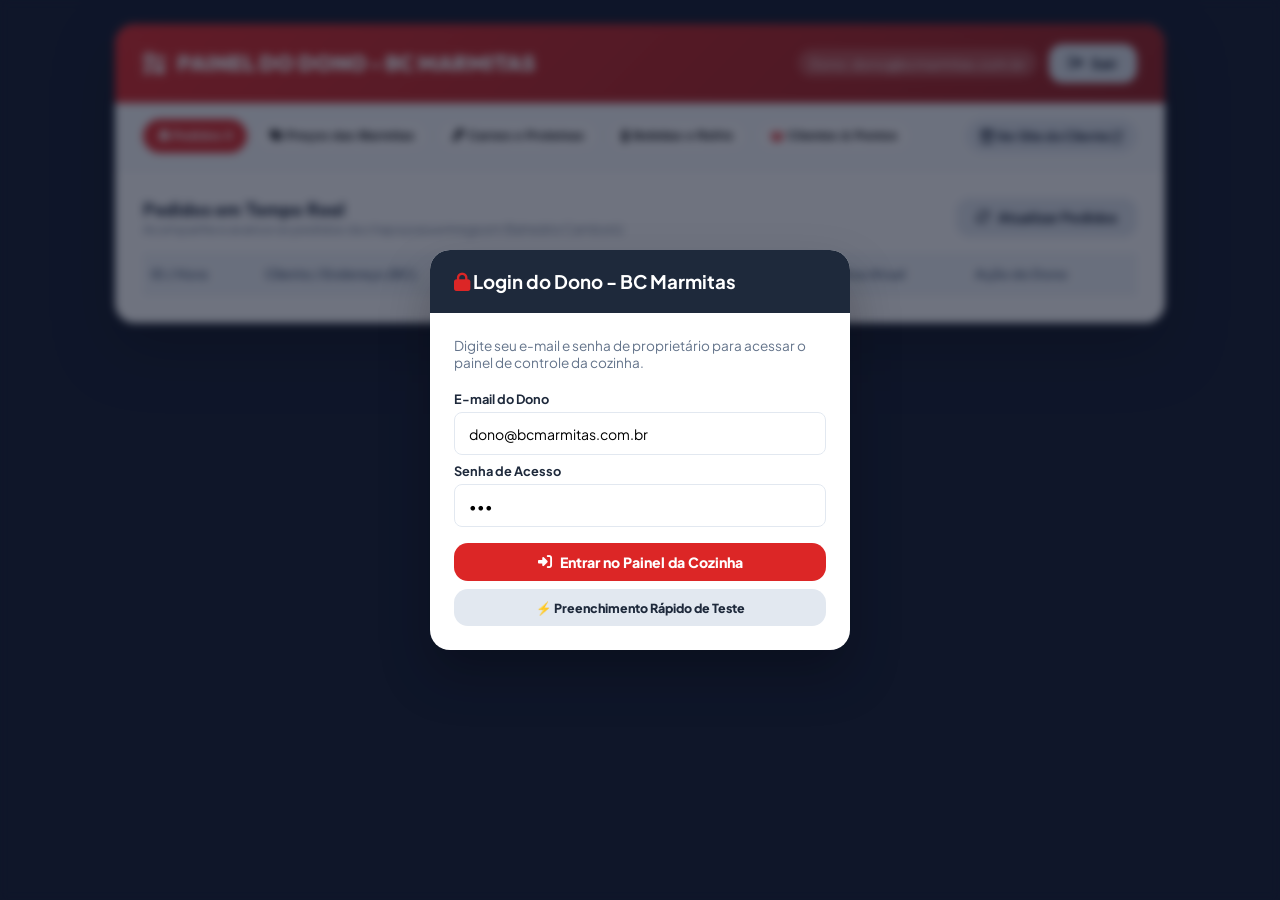
==== admin.html @ f4f3416e "update admin.html 23:15" ====
<!DOCTYPE html>
<html lang="pt-BR">
<head>
  <meta charset="UTF-8" />
  <meta name="viewport" content="width=device-width, initial-scale=1.0, maximum-scale=1.0, user-scalable=no" />
  <title>PAINEL DO DONO - BC Marmitas (Cozinha)</title>
  
  <!-- Google Fonts & Font Awesome -->
  <link rel="preconnect" href="https://fonts.googleapis.com" />
  <link rel="preconnect" href="https://fonts.gstatic.com" crossorigin />
  <link href="https://fonts.googleapis.com/css2?family=Plus+Jakarta+Sans:wght@400;500;600;700;800&family=Outfit:wght@600;700;800;900&display=swap" rel="stylesheet" />
  <link rel="stylesheet" href="https://cdnjs.cloudflare.com/ajax/libs/font-awesome/6.4.0/css/all.min.css" />
  
  <link rel="stylesheet" href="styles.css?v=1.4" />
  <style>
    body {
      background: #0f172a;
      padding: 1.5rem;
      min-height: 100vh;
      display: flex;
      justify-content: center;
      align-items: flex-start;
    }
    .admin-full-container {
      width: 100%;
      max-width: 1050px;
      background: #ffffff;
      border-radius: var(--radius-lg);
      box-shadow: 0 25px 60px rgba(0, 0, 0, 0.4);
      overflow: hidden;
    }
    .admin-top-bar {
      background: linear-gradient(135deg, #dc2626 0%, #991b1b 100%);
      color: #ffffff;
      padding: 1.25rem 1.75rem;
      display: flex;
      justify-content: space-between;
      align-items: center;
    }
    .admin-top-bar h1 {
      font-family: var(--font-heading);
      font-size: 1.35rem;
      font-weight: 900;
      display: flex;
      align-items: center;
      gap: 0.6rem;
    }
    .price-card-grid {
      display: grid;
      grid-template-columns: repeat(auto-fit, minmax(240px, 1fr));
      gap: 1rem;
      margin-bottom: 1.5rem;
    }
    .price-card {
      background: #f8fafc;
      border: 1px solid var(--border-color);
      border-radius: var(--radius-md);
      padding: 1.25rem;
      text-align: center;
    }
    .price-card h4 {
      font-size: 1.1rem;
      color: var(--color-dark);
      margin-bottom: 0.5rem;
    }
    .price-card input {
      font-size: 1.25rem;
      font-weight: 800;
      color: #dc2626;
      text-align: center;
      width: 100%;
      padding: 0.5rem;
      border: 2px solid #cbd5e1;
      border-radius: var(--radius-sm);
      margin-bottom: 0.75rem;
    }
  </style>
</head>
<body>

  <!-- ADMIN / KITCHEN CONTAINER -->
  <div class="admin-full-container" id="admin-main-wrapper">
    
    <!-- HEADER DA COZINHA DO DONO -->
    <header class="admin-top-bar">
      <h1><i class="fa-solid fa-kitchen-set"></i> PAINEL DO DONO - BC MARMITAS</h1>
      <div style="display: flex; align-items: center; gap: 0.75rem;">
        <span style="font-size: 0.82rem; background: rgba(255,255,255,0.2); padding: 0.35rem 0.75rem; border-radius: 20px;" id="owner-logged-text">Dono: dono@bcmarmitas.com.br</span>
        <button class="btn btn-secondary btn-sm" onclick="handleOwnerLogoutPage()"><i class="fa-solid fa-right-from-bracket"></i> Sair</button>
      </div>
    </header>

    <!-- ADMIN TABS NAVIGATION -->
    <div class="partner-tabs" style="padding: 1rem 1.75rem; flex-wrap: wrap; gap: 0.5rem;">
      <button type="button" class="partner-tab-btn active" id="btn-tab-orders" onclick="switchAdminPageTab('orders', this)">
        <i class="fa-solid fa-bell"></i> Pedidos <span class="badge-pending-count" id="admin-orders-badge">0</span>
      </button>
      <button type="button" class="partner-tab-btn" id="btn-tab-prices" onclick="switchAdminPageTab('prices', this)">
        <i class="fa-solid fa-tags"></i> Preços das Marmitas
      </button>
      <button type="button" class="partner-tab-btn" id="btn-tab-menu" onclick="switchAdminPageTab('menu', this)">
        <i class="fa-solid fa-drumstick-bite"></i> Carnes e Proteínas
      </button>
      <button type="button" class="partner-tab-btn" id="btn-tab-drinks" onclick="switchAdminPageTab('drinks', this)">
        <i class="fa-solid fa-bottle-water"></i> Bebidas e Refris
      </button>
      <button type="button" class="partner-tab-btn" id="btn-tab-loyalty" onclick="switchAdminPageTab('loyalty', this)">
        <i class="fa-solid fa-crown text-red"></i> Clientes & Pontos
      </button>
      <a href="index.html" target="_blank" class="partner-tab-btn" style="text-decoration: none; margin-left: auto; background: #e2e8f0; color: #1e293b;">
        <i class="fa-solid fa-store"></i> Ver Site do Cliente <i class="fa-solid fa-arrow-up-right-from-square" style="font-size: 0.7rem;"></i>
      </a>
    </div>

    <!-- ADMIN BODY CONTENT -->
    <div style="padding: 1.75rem;">
      
      <!-- TAB 1: PEDIDOS CHEGANDO NA COZINHA -->
      <div class="partner-tab-pane active" id="pane-admin-orders">
        <div style="display: flex; justify-content: space-between; align-items: center; margin-bottom: 1rem;">
          <div>
            <h3 style="font-family: var(--font-heading); font-size: 1.15rem; color: var(--color-dark);">Pedidos em Tempo Real</h3>
            <p style="font-size: 0.8rem; color: var(--color-muted);">Acompanhe e avance os pedidos da chapa para entrega em Balneário Camboriú</p>
          </div>
          <button class="btn btn-secondary btn-sm" onclick="renderAdminPageOrders()"><i class="fa-solid fa-rotate"></i> Atualizar Pedidos</button>
        </div>

        <div class="orders-table-wrapper">
          <table class="admin-orders-table">
            <thead>
              <tr>
                <th>ID / Hora</th>
                <th>Cliente / Endereço (BC)</th>
                <th>Marmita & Detalhes</th>
                <th>Total</th>
                <th>Status Atual</th>
                <th>Ação do Dono</th>
              </tr>
            </thead>
            <tbody id="admin-orders-table-body">
              <!-- JS Rendered Orders -->
            </tbody>
          </table>
        </div>
      </div>

      <!-- TAB 2: PREÇOS DAS MARMITAS -->
      <div class="partner-tab-pane" id="pane-admin-prices">
        <h3 style="font-family: var(--font-heading); font-size: 1.15rem; color: var(--color-dark); margin-bottom: 0.5rem;">Preços das Marmitas</h3>
        <p style="font-size: 0.8rem; color: var(--color-muted); margin-bottom: 1.25rem;">Altere os valores cobrados aos clientes em cada tamanho de marmita.</p>

        <form onsubmit="handleSavePrices(event)">
          <div class="price-card-grid">
            <div class="price-card">
              <h4>🍱 Marmita Pequena</h4>
              <p style="font-size: 0.8rem; color: var(--color-muted); margin-bottom: 0.75rem;">Individual (400g)</p>
              <label style="font-size: 0.75rem; font-weight: 700;">Preço (R$)</label>
              <input type="number" step="0.01" id="price-pequena" value="11.50" required />
            </div>

            <div class="price-card">
              <h4>🍱 Marmita Média</h4>
              <p style="font-size: 0.8rem; color: var(--color-muted); margin-bottom: 0.75rem;">Mais Vendida (600g)</p>
              <label style="font-size: 0.75rem; font-weight: 700;">Preço (R$)</label>
              <input type="number" step="0.01" id="price-media" value="13.00" required />
            </div>

            <div class="price-card">
              <h4>🍱 Marmita Grande</h4>
              <p style="font-size: 0.8rem; color: var(--color-muted); margin-bottom: 0.75rem;">Reforçada (800g)</p>
              <label style="font-size: 0.75rem; font-weight: 700;">Preço (R$)</label>
              <input type="number" step="0.01" id="price-grande" value="15.00" required />
            </div>
          </div>

          <button type="submit" class="btn btn-primary btn-red">
            <i class="fa-solid fa-floppy-disk"></i> Salvar Novos Preços das Marmitas
          </button>
        </form>
      </div>

      <!-- TAB 3: GERENCIAR CARNES DO DIA -->
      <div class="partner-tab-pane" id="pane-admin-menu">
        <h3 style="font-family: var(--font-heading); font-size: 1.15rem; color: var(--color-dark); margin-bottom: 0.5rem;">Carnes e Proteínas do Cardápio</h3>
        <p style="font-size: 0.8rem; color: var(--color-muted); margin-bottom: 1.25rem;">Cadastre, edite ou remova as opções de carnes oferecidas aos clientes.</p>

        <form onsubmit="handleAdminPageAddProtein(event)" style="background: #f8fafc; padding: 1.25rem; border-radius: var(--radius-md); border: 1px solid var(--border-color); margin-bottom: 1.5rem;">
          <input type="hidden" id="admin-prot-id" value="" />
          <div class="form-row">
            <div class="form-group">
              <label for="admin-prot-name">Nome da Carne / Opção</label>
              <input type="text" id="admin-prot-name" placeholder="Ex: 🥩 Bife de Alcatra Acebolado" required />
            </div>
            <div class="form-group">
              <label for="admin-prot-desc">Descrição / Detalhes</label>
              <input type="text" id="admin-prot-desc" placeholder="Ex: Carne macia acebolada na chapa com tempero especial" required />
            </div>
          </div>
          <div style="display: flex; gap: 0.5rem; margin-top: 0.75rem;">
            <button type="submit" class="btn btn-primary btn-red" id="btn-save-protein">
              <i class="fa-solid fa-plus"></i> Cadastrar Nova Carne
            </button>
            <button type="button" class="btn btn-secondary" id="btn-cancel-protein" onclick="cancelEditProtein()" style="display: none;">
              Cancelar Edição
            </button>
          </div>
        </form>

        <div class="orders-table-wrapper">
          <table class="admin-orders-table">
            <thead>
              <tr>
                <th>Opção de Carne</th>
                <th>Descrição</th>
                <th>Ações</th>
              </tr>
            </thead>
            <tbody id="admin-proteins-table-body">
              <!-- JS Rendered Proteins -->
            </tbody>
          </table>
        </div>
      </div>

      <!-- TAB 4: GERENCIAR BEBIDAS -->
      <div class="partner-tab-pane" id="pane-admin-drinks">
        <h3 style="font-family: var(--font-heading); font-size: 1.15rem; color: var(--color-dark); margin-bottom: 0.5rem;">Bebidas e Refrigerantes</h3>
        <p style="font-size: 0.8rem; color: var(--color-muted); margin-bottom: 1.25rem;">Cadastre, edite preços ou remova bebidas do cardápio.</p>

        <form onsubmit="handleAdminPageAddDrink(event)" style="background: #f8fafc; padding: 1.25rem; border-radius: var(--radius-md); border: 1px solid var(--border-color); margin-bottom: 1.5rem;">
          <input type="hidden" id="admin-drink-id" value="" />
          <div class="form-row">
            <div class="form-group" style="flex: 2;">
              <label for="admin-drink-name">Nome da Bebida / Tamanho</label>
              <input type="text" id="admin-drink-name" placeholder="Ex: 🥤 Coca-Cola 2 Litros" required />
            </div>
            <div class="form-group" style="flex: 1;">
              <label for="admin-drink-price">Preço (R$)</label>
              <input type="number" step="0.01" id="admin-drink-price" placeholder="10.00" required />
            </div>
          </div>
          <div style="display: flex; gap: 0.5rem; margin-top: 0.75rem;">
            <button type="submit" class="btn btn-primary btn-red" id="btn-save-drink">
              <i class="fa-solid fa-plus"></i> Cadastrar Bebida
            </button>
            <button type="button" class="btn btn-secondary" id="btn-cancel-drink" onclick="cancelEditDrink()" style="display: none;">
              Cancelar Edição
            </button>
          </div>
        </form>

        <div class="orders-table-wrapper">
          <table class="admin-orders-table">
            <thead>
              <tr>
                <th>Bebida / Produto</th>
                <th>Preço</th>
                <th>Ações</th>
              </tr>
            </thead>
            <tbody id="admin-drinks-table-body">
              <!-- JS Rendered Drinks -->
            </tbody>
          </table>
        </div>
      </div>

      <!-- TAB 5: GERENCIAR CLIENTES E PONTOS FIDELIDADE -->
      <div class="partner-tab-pane" id="pane-admin-loyalty">
        <h3 style="font-family: var(--font-heading); font-size: 1.15rem; color: var(--color-dark); margin-bottom: 0.5rem;">👑 Clube Fidelidade - Clientes e Prêmios</h3>
        <p style="font-size: 0.8rem; color: var(--color-muted); margin-bottom: 1.25rem;">Acompanhe o saldo dos clientes e configure a quantidade de pontos exigidos em cada prêmio.</p>

        <!-- SUB-SEÇÃO 1: PRÊMIOS E PONTOS DE RESGATE -->
        <div style="background: #f8fafc; padding: 1.25rem; border-radius: var(--radius-md); border: 1px solid var(--border-color); margin-bottom: 2rem;">
          <h4 style="font-size: 1rem; color: var(--color-dark); margin-bottom: 0.75rem;"><i class="fa-solid fa-gift text-red"></i> Configurar Produtos e Pontos de Resgate</h4>
          <p style="font-size: 0.78rem; color: var(--color-muted); margin-bottom: 1rem;">Altere os pontos necessários para o cliente resgatar cada prêmio:</p>

          <form onsubmit="handleAdminAddReward(event)">
            <input type="hidden" id="admin-reward-id" value="" />
            <div class="form-row">
              <div class="form-group" style="flex: 2;">
                <label for="admin-reward-name">Nome do Prêmio / Produto</label>
                <input type="text" id="admin-reward-name" placeholder="Ex: 🥤 Refrigerante Lata Grátis" required />
              </div>
              <div class="form-group" style="flex: 1;">
                <label for="admin-reward-points">Pontos Necessários</label>
                <input type="number" id="admin-reward-points" placeholder="50" min="1" required />
              </div>
              <div class="form-group" style="flex: 1;">
                <label for="admin-reward-value">Valor Equivalente (R$)</label>
                <input type="number" step="0.01" id="admin-reward-value" placeholder="5.00" required />
              </div>
            </div>
            <div style="display: flex; gap: 0.5rem; margin-top: 0.75rem;">
              <button type="submit" class="btn btn-primary btn-red" id="btn-save-reward">
                <i class="fa-solid fa-plus"></i> Salvar Prêmio no Catálogo
              </button>
              <button type="button" class="btn btn-secondary" id="btn-cancel-reward" onclick="cancelEditReward()" style="display: none;">
                Cancelar Edição
              </button>
            </div>
          </form>

          <div class="orders-table-wrapper margin-top-md">
            <table class="admin-orders-table">
              <thead>
                <tr>
                  <th>Prêmio</th>
                  <th>Pontos Necessários</th>
                  <th>Valor R$</th>
                  <th>Ações</th>
                </tr>
              </thead>
              <tbody id="admin-rewards-table-body">
                <!-- JS Rendered Rewards -->
              </tbody>
            </table>
          </div>
        </div>

        <!-- SUB-SEÇÃO 2: CLIENTES CADASTRADOS -->
        <div>
          <h4 style="font-size: 1rem; color: var(--color-dark); margin-bottom: 0.75rem;"><i class="fa-solid fa-users"></i> Clientes Cadastrados e Saldo de Pontos</h4>
          <div class="orders-table-wrapper">
            <table class="admin-orders-table">
              <thead>
                <tr>
                  <th>Nome do Cliente</th>
                  <th>WhatsApp / Telefone</th>
                  <th>E-mail</th>
                  <th>Saldo Atual de Pontos</th>
                  <th>Ação (Alterar Pontos)</th>
                </tr>
              </thead>
              <tbody id="admin-customers-table-body">
                <!-- JS Rendered Customers -->
              </tbody>
            </table>
          </div>
        </div>

      </div>

    </div>
  </div>

  <!-- MODAL: LOGIN DO DONO SEPARADO -->
  <div class="modal-overlay active" id="modal-admin-login" style="display: flex;">
    <div class="modal-content" style="max-width: 420px;">
      <div class="modal-header bg-dark">
        <h3><i class="fa-solid fa-lock text-red"></i> Login do Dono - BC Marmitas</h3>
      </div>

      <div class="modal-body" style="padding: 1.5rem;">
        <p style="font-size: 0.85rem; color: var(--color-muted); margin-bottom: 1.25rem;">
          Digite seu e-mail e senha de proprietário para acessar o painel de controle da cozinha.
        </p>

        <form onsubmit="handleAdminPageLogin(event)">
          <div class="form-group">
            <label for="login-owner-email">E-mail do Dono</label>
            <input type="email" id="login-owner-email" value="dono@bcmarmitas.com.br" placeholder="dono@bcmarmitas.com.br" required />
          </div>

          <div class="form-group margin-top-sm">
            <label for="login-owner-password">Senha de Acesso</label>
            <input type="password" id="login-owner-password" value="123" placeholder="Digite a senha..." required />
          </div>

          <button type="submit" class="btn btn-primary btn-red btn-full margin-top-md">
            <i class="fa-solid fa-right-to-bracket"></i> Entrar no Painel da Cozinha
          </button>

          <button type="button" class="btn btn-secondary btn-full margin-top-sm" style="font-size: 0.78rem;" onclick="fillAdminCredentialsFast()">
            ⚡ Preenchimento Rápido de Teste
          </button>
        </form>
      </div>
    </div>
  </div>

  <!-- Toast Notification Container -->
  <div class="toast-container" id="toast-container"></div>

  <!-- JS DO PAINEL DO DONO -->
  <script>
    const OWNER_CREDENTIALS = {
      email: 'dono@bcmarmitas.com.br',
      password: '123'
    };

    let adminState = {
      orders: [],
      proteins: [],
      drinks: [],
      prices: { pequena: 11.50, media: 13.00, grande: 15.00 },
      customers: [],
      rewards: []
    };

    let lastOrdersCount = 0;

    document.addEventListener('DOMContentLoaded', () => {
      checkAdminAuth();
      setInterval(loadAdminData, 20000);
      window.addEventListener('storage', loadAdminData);
    });

    function checkAdminAuth() {
      const isAuth = sessionStorage.getItem('bc_owner_auth') === 'true';
      const loginModal = document.getElementById('modal-admin-login');
      if (isAuth) {
        if (loginModal) loginModal.style.display = 'none';
        loadAdminData();
      } else {
        if (loginModal) loginModal.style.display = 'flex';
      }
    }

    function handleAdminPageLogin(e) {
      e.preventDefault();
      const email = document.getElementById('login-owner-email').value.trim().toLowerCase();
      const pass = document.getElementById('login-owner-password').value.trim();

      if (email === OWNER_CREDENTIALS.email && pass === OWNER_CREDENTIALS.password) {
        sessionStorage.setItem('bc_owner_auth', 'true');
        showToast('Login realizado com sucesso! Bem-vindo.', 'success');
        checkAdminAuth();
      } else {
        showToast('E-mail ou senha incorretos!', 'warning');
      }
    }

    function fillAdminCredentialsFast() {
      document.getElementById('login-owner-email').value = OWNER_CREDENTIALS.email;
      document.getElementById('login-owner-password').value = OWNER_CREDENTIALS.password;
    }

    function handleOwnerLogoutPage() {
      sessionStorage.removeItem('bc_owner_auth');
      location.reload();
    }

    async function loadAdminData() {
      // Orders
      try {
        const res = await fetch('/api/orders');
        if (res.ok) {
          const parsed = await res.json();
          if (parsed.length > lastOrdersCount && lastOrdersCount !== 0) {
            showToast(`🔔 NOVO PEDIDO CHEGOU NA COZINHA! (${parsed[0].id})`, 'success');
          }
          lastOrdersCount = parsed.length;
          adminState.orders = parsed;
        }
      } catch(e) {}

      // Proteins
      try {
        const resP = await fetch('/api/proteins');
        if (resP.ok) adminState.proteins = await resP.json();
      } catch(e) {}

      // Drinks
      try {
        const resD = await fetch('/api/drinks');
        if (resD.ok) adminState.drinks = await resD.json();
      } catch(e) {}

      // Prices
      try {
        const resPr = await fetch('/api/menu-prices');
        if (resPr.ok) {
          adminState.prices = await resPr.json();
          const pEl = document.getElementById('price-pequena');
          const mEl = document.getElementById('price-media');
          const gEl = document.getElementById('price-grande');
          if (pEl && document.activeElement !== pEl) pEl.value = adminState.prices.pequena || 11.50;
          if (mEl && document.activeElement !== mEl) mEl.value = adminState.prices.media || 13.00;
          if (gEl && document.activeElement !== gEl) gEl.value = adminState.prices.grande || 15.00;
        }
      } catch(e) {}

      // Customers
      try {
        const resC = await fetch('/api/customers/list');
        if (resC.ok) adminState.customers = await resC.json();
      } catch(e) {}

      // Rewards
      try {
        const resR = await fetch('/api/rewards');
        if (resR.ok) adminState.rewards = await resR.json();
      } catch(e) {}

      renderAdminPageOrdersUI();
      renderAdminPageProteins();
      renderAdminPageDrinks();
      renderAdminPageCustomers();
      renderAdminPageRewards();
    }

    function renderAdminPageOrdersUI() {
      const body = document.getElementById('admin-orders-table-body');
      const badge = document.getElementById('admin-orders-badge');
      if (!body) return;

      if (badge) badge.innerText = adminState.orders.length;

      if (adminState.orders.length === 0) {
        body.innerHTML = `<tr><td colspan="6" style="text-align: center; color: var(--color-muted); padding: 2rem;">Nenhum pedido recebido na cozinha ainda.</td></tr>`;
        return;
      }

      body.innerHTML = adminState.orders.map(o => `
        <tr>
          <td><strong>${o.id}</strong><br/><small style="color: var(--color-muted);">${o.date}</small></td>
          <td><strong>${o.clientName}</strong><br/><small>${o.address}</small></td>
          <td>${o.items}</td>
          <td><strong class="text-red">R$ ${o.total.toFixed(2).replace('.', ',')}</strong></td>
          <td>
            <span class="status-pill ${o.status === 'ENTREGUE' ? 'status-delivered' : 'status-pending'}">
              ${o.status === 'EM_PREPARO' ? '🍳 No Fogão' : (o.status === 'SAIU_ENTREGA' ? '🛵 Saiu p/ Entrega' : '✅ Entregue')}
            </span>
          </td>
          <td>
            <button class="btn btn-secondary btn-sm" onclick="advanceAdminOrder('${o.id}')">
              <i class="fa-solid fa-angles-right"></i> Avançar Status
            </button>
          </td>
        </tr>
      `).join('');
    }

    function renderAdminPageOrders() {
      loadAdminData();
    }

    async function advanceAdminOrder(orderId) {
      const order = adminState.orders.find(o => o.id === orderId);
      if (!order) return;

      let newStatus = order.status;
      if (order.status === 'EM_PREPARO') {
        newStatus = 'SAIU_ENTREGA';
        showToast(`Pedido ${order.id} saiu para entrega! 🛵`, 'info');
      } else if (order.status === 'SAIU_ENTREGA') {
        newStatus = 'ENTREGUE';
        showToast(`Pedido ${order.id} foi entregue com sucesso! 🎉`, 'success');
      } else {
        showToast(`Pedido ${order.id} já foi finalizado.`, 'info');
        return;
      }

      order.status = newStatus;

      try {
        await fetch('/api/orders/update-status', {
          method: 'POST',
          headers: { 'Content-Type': 'application/json' },
          body: JSON.stringify({ id: orderId, status: newStatus })
        });
      } catch(e) {}

      renderAdminPageOrdersUI();
    }

    // --- MARMITA PRICES ---
    async function handleSavePrices(e) {
      e.preventDefault();
      const pReq = {
        pequena: parseFloat(document.getElementById('price-pequena').value),
        media: parseFloat(document.getElementById('price-media').value),
        grande: parseFloat(document.getElementById('price-grande').value)
      };

      try {
        const res = await fetch('/api/menu-prices', {
          method: 'POST',
          headers: { 'Content-Type': 'application/json' },
          body: JSON.stringify(pReq)
        });
        if (res.ok) {
          showToast('Preços das marmitas atualizados com sucesso!', 'success');
        }
      } catch(e) {
        showToast('Erro ao salvar preços.', 'warning');
      }
    }

    // --- PROTEINS / CARNES ---
    function renderAdminPageProteins() {
      const body = document.getElementById('admin-proteins-table-body');
      if (!body) return;

      body.innerHTML = adminState.proteins.map(p => `
        <tr>
          <td><strong>${p.name}</strong></td>
          <td>${p.desc}</td>
          <td>
            <div style="display: flex; gap: 0.4rem;">
              <button class="btn btn-secondary btn-sm" onclick="editAdminProtein('${p.id}')">
                <i class="fa-solid fa-pen"></i> Editar
              </button>
              <button class="btn btn-secondary btn-sm" onclick="deleteAdminProtein('${p.id}')">
                <i class="fa-solid fa-trash text-red"></i> Excluir
              </button>
            </div>
          </td>
        </tr>
      `).join('');
    }

    async function handleAdminPageAddProtein(e) {
      e.preventDefault();
      const id = document.getElementById('admin-prot-id').value;
      const name = document.getElementById('admin-prot-name').value.trim();
      const desc = document.getElementById('admin-prot-desc').value.trim();

      const payload = { id: id || undefined, name, desc };

      try {
        const res = await fetch('/api/proteins', {
          method: 'POST',
          headers: { 'Content-Type': 'application/json' },
          body: JSON.stringify(payload)
        });
        if (res.ok) {
          const data = await res.json();
          adminState.proteins = data.proteins;
          cancelEditProtein();
          renderAdminPageProteins();
          showToast(id ? 'Carne atualizada!' : `Nova carne "${name}" cadastrada!`, 'success');
        }
      } catch(e) {
        showToast('Erro ao salvar carne.', 'warning');
      }
    }

    function editAdminProtein(id) {
      const p = adminState.proteins.find(x => x.id === id);
      if (!p) return;
      document.getElementById('admin-prot-id').value = p.id;
      document.getElementById('admin-prot-name').value = p.name;
      document.getElementById('admin-prot-desc').value = p.desc;
      document.getElementById('btn-save-protein').innerHTML = '<i class="fa-solid fa-floppy-disk"></i> Salvar Alterações';
      document.getElementById('btn-cancel-protein').style.display = 'inline-block';
    }

    function cancelEditProtein() {
      document.getElementById('admin-prot-id').value = '';
      document.getElementById('admin-prot-name').value = '';
      document.getElementById('admin-prot-desc').value = '';
      document.getElementById('btn-save-protein').innerHTML = '<i class="fa-solid fa-plus"></i> Cadastrar Nova Carne';
      document.getElementById('btn-cancel-protein').style.display = 'none';
    }

    async function deleteAdminProtein(id) {
      if (!confirm('Deseja excluir esta opção de carne?')) return;
      try {
        const res = await fetch('/api/proteins/delete', {
          method: 'POST',
          headers: { 'Content-Type': 'application/json' },
          body: JSON.stringify({ id })
        });
        if (res.ok) {
          const data = await res.json();
          adminState.proteins = data.proteins;
          renderAdminPageProteins();
          showToast('Opção de carne removida.', 'info');
        }
      } catch(e) {}
    }

    // --- DRINKS / BEBIDAS ---
    function renderAdminPageDrinks() {
      const body = document.getElementById('admin-drinks-table-body');
      if (!body) return;

      body.innerHTML = adminState.drinks.map(d => `
        <tr>
          <td><strong>${d.name}</strong></td>
          <td><strong class="text-red">R$ ${(d.price || 0).toFixed(2).replace('.', ',')}</strong></td>
          <td>
            <div style="display: flex; gap: 0.4rem;">
              <button class="btn btn-secondary btn-sm" onclick="editAdminDrink('${d.id}')">
                <i class="fa-solid fa-pen"></i> Editar
              </button>
              <button class="btn btn-secondary btn-sm" onclick="deleteAdminDrink('${d.id}')">
                <i class="fa-solid fa-trash text-red"></i> Excluir
              </button>
            </div>
          </td>
        </tr>
      `).join('');
    }

    async function handleAdminPageAddDrink(e) {
      e.preventDefault();
      const id = document.getElementById('admin-drink-id').value;
      const name = document.getElementById('admin-drink-name').value.trim();
      const price = parseFloat(document.getElementById('admin-drink-price').value);

      const payload = { id: id || undefined, name, price };

      try {
        const res = await fetch('/api/drinks', {
          method: 'POST',
          headers: { 'Content-Type': 'application/json' },
          body: JSON.stringify(payload)
        });
        if (res.ok) {
          const data = await res.json();
          adminState.drinks = data.drinks;
          cancelEditDrink();
          renderAdminPageDrinks();
          showToast(id ? 'Bebida atualizada!' : `Bebida "${name}" cadastrada!`, 'success');
        }
      } catch(e) {
        showToast('Erro ao salvar bebida.', 'warning');
      }
    }

    function editAdminDrink(id) {
      const d = adminState.drinks.find(x => x.id === id);
      if (!d) return;
      document.getElementById('admin-drink-id').value = d.id;
      document.getElementById('admin-drink-name').value = d.name;
      document.getElementById('admin-drink-price').value = d.price;
      document.getElementById('btn-save-drink').innerHTML = '<i class="fa-solid fa-floppy-disk"></i> Salvar Alterações';
      document.getElementById('btn-cancel-drink').style.display = 'inline-block';
    }

    function cancelEditDrink() {
      document.getElementById('admin-drink-id').value = '';
      document.getElementById('admin-drink-name').value = '';
      document.getElementById('admin-drink-price').value = '';
      document.getElementById('btn-save-drink').innerHTML = '<i class="fa-solid fa-plus"></i> Cadastrar Bebida';
      document.getElementById('btn-cancel-drink').style.display = 'none';
    }

    async function deleteAdminDrink(id) {
      if (!confirm('Deseja excluir esta bebida?')) return;
      try {
        const res = await fetch('/api/drinks/delete', {
          method: 'POST',
          headers: { 'Content-Type': 'application/json' },
          body: JSON.stringify({ id })
        });
        if (res.ok) {
          const data = await res.json();
          adminState.drinks = data.drinks;
          renderAdminPageDrinks();
          showToast('Bebida removida.', 'info');
        }
      } catch(e) {}
    }

    // --- CLUBE FIDELIDADE (CLIENTES E RECOMPENSAS) ---
    function renderAdminPageCustomers() {
      const body = document.getElementById('admin-customers-table-body');
      if (!body) return;

      if (adminState.customers.length === 0) {
        body.innerHTML = `<tr><td colspan="5" style="text-align: center; color: var(--color-muted); padding: 1.5rem;">Nenhum cliente cadastrado no Clube Fidelidade ainda.</td></tr>`;
        return;
      }

      body.innerHTML = adminState.customers.map(c => `
        <tr>
          <td><strong>${c.name}</strong></td>
          <td><i class="fa-brands fa-whatsapp text-emerald"></i> ${c.phone}</td>
          <td><small style="color: var(--color-muted);">${c.email || 'Não informado'}</small></td>
          <td><strong style="color: #dc2626; font-size: 1.1rem;">⭐ ${c.points || 0} Pontos</strong></td>
          <td>
            <div style="display: flex; gap: 0.4rem; align-items: center;">
              <input type="number" id="cust-pts-${c.phone}" value="${c.points || 0}" style="width: 80px; padding: 0.35rem; font-weight: 700; border: 1px solid #cbd5e1; border-radius: 4px;" />
              <button class="btn btn-secondary btn-sm" onclick="saveAdminCustomerPoints('${c.phone}')">
                <i class="fa-solid fa-floppy-disk"></i> Salvar Pontos
              </button>
            </div>
          </td>
        </tr>
      `).join('');
    }

    async function saveAdminCustomerPoints(phone) {
      const inputEl = document.getElementById(`cust-pts-${phone}`);
      if (!inputEl) return;
      const newPts = parseInt(inputEl.value) || 0;

      try {
        const res = await fetch('/api/customers/update-points', {
          method: 'POST',
          headers: { 'Content-Type': 'application/json' },
          body: JSON.stringify({ phone, points: newPts })
        });
        if (res.ok) {
          const cust = adminState.customers.find(c => c.phone === phone);
          if (cust) cust.points = newPts;
          showToast('Saldo de pontos atualizado!', 'success');
        }
      } catch(e) {
        showToast('Erro ao atualizar pontos.', 'warning');
      }
    }

    function renderAdminPageRewards() {
      const body = document.getElementById('admin-rewards-table-body');
      if (!body) return;

      if (adminState.rewards.length === 0) {
        body.innerHTML = `<tr><td colspan="4" style="text-align: center; color: var(--color-muted); padding: 1.5rem;">Nenhum prêmio cadastrado.</td></tr>`;
        return;
      }

      body.innerHTML = adminState.rewards.map(r => `
        <tr>
          <td><strong>${r.name}</strong></td>
          <td><strong style="color: #dc2626;">⭐ ${r.points} Pontos</strong></td>
          <td>R$ ${(r.value || 0).toFixed(2).replace('.', ',')}</td>
          <td>
            <div style="display: flex; gap: 0.4rem;">
              <button class="btn btn-secondary btn-sm" onclick="editAdminReward('${r.id}')">
                <i class="fa-solid fa-pen"></i> Editar
              </button>
              <button class="btn btn-secondary btn-sm" onclick="deleteAdminReward('${r.id}')">
                <i class="fa-solid fa-trash text-red"></i> Excluir
              </button>
            </div>
          </td>
        </tr>
      `).join('');
    }

    async function handleAdminAddReward(e) {
      e.preventDefault();
      const id = document.getElementById('admin-reward-id').value;
      const name = document.getElementById('admin-reward-name').value.trim();
      const points = parseInt(document.getElementById('admin-reward-points').value);
      const value = parseFloat(document.getElementById('admin-reward-value').value);

      const payload = { id: id || undefined, name, points, value };

      try {
        const res = await fetch('/api/rewards', {
          method: 'POST',
          headers: { 'Content-Type': 'application/json' },
          body: JSON.stringify(payload)
        });
        if (res.ok) {
          const data = await res.json();
          adminState.rewards = data.rewards;
          cancelEditReward();
          renderAdminPageRewards();
          showToast(id ? 'Pontos do prêmio atualizados!' : `Novo prêmio "${name}" cadastrado!`, 'success');
        }
      } catch(e) {
        showToast('Erro ao salvar prêmio.', 'warning');
      }
    }

    function editAdminReward(id) {
      const r = adminState.rewards.find(x => x.id === id);
      if (!r) return;
      document.getElementById('admin-reward-id').value = r.id;
      document.getElementById('admin-reward-name').value = r.name;
      document.getElementById('admin-reward-points').value = r.points;
      document.getElementById('admin-reward-value').value = r.value || 0;
      document.getElementById('btn-save-reward').innerHTML = '<i class="fa-solid fa-floppy-disk"></i> Salvar Alterações';
      document.getElementById('btn-cancel-reward').style.display = 'inline-block';
    }

    function cancelEditReward() {
      document.getElementById('admin-reward-id').value = '';
      document.getElementById('admin-reward-name').value = '';
      document.getElementById('admin-reward-points').value = '';
      document.getElementById('admin-reward-value').value = '';
      document.getElementById('btn-save-reward').innerHTML = '<i class="fa-solid fa-plus"></i> Salvar Prêmio no Catálogo';
      document.getElementById('btn-cancel-reward').style.display = 'none';
    }

    async function deleteAdminReward(id) {
      if (!confirm('Deseja excluir este prêmio do catálogo?')) return;
      try {
        const res = await fetch('/api/rewards/delete', {
          method: 'POST',
          headers: { 'Content-Type': 'application/json' },
          body: JSON.stringify({ id })
        });
        if (res.ok) {
          const data = await res.json();
          adminState.rewards = data.rewards;
          renderAdminPageRewards();
          showToast('Prêmio removido.', 'info');
        }
      } catch(e) {}
    }

    // --- TAB SWITCHING ---
    function switchAdminPageTab(tabName, btn) {
      document.querySelectorAll('.partner-tab-btn').forEach(b => b.classList.remove('active'));
      document.querySelectorAll('.partner-tab-pane').forEach(p => p.classList.remove('active'));

      if (btn) btn.classList.add('active');

      if (tabName === 'orders') {
        document.getElementById('pane-admin-orders').classList.add('active');
      } else if (tabName === 'prices') {
        document.getElementById('pane-admin-prices').classList.add('active');
      } else if (tabName === 'menu') {
        document.getElementById('pane-admin-menu').classList.add('active');
      } else if (tabName === 'drinks') {
        document.getElementById('pane-admin-drinks').classList.add('active');
      } else if (tabName === 'loyalty') {
        document.getElementById('pane-admin-loyalty').classList.add('active');
      }
    }

    function showToast(msg, type = 'info') {
      const container = document.getElementById('toast-container');
      if (!container) return;
      const toast = document.createElement('div');
      toast.className = `toast toast-${type}`;
      toast.innerHTML = `<i class="fa-solid fa-circle-info"></i> ${msg}`;
      container.appendChild(toast);
      setTimeout(() => { toast.remove(); }, 3500);
    }
  </script>
</body>
</html>
---- styles.css ----
/* ==========================================
   BC MARMITAS - MOBILE APP CSS DESIGN SYSTEM
   Balneário Camboriú - Santa Catarina
   ========================================== */

:root {
  /* Color Tokens */
  --color-red: #dc2626;
  --color-red-dark: #991b1b;
  --color-red-light: #fef2f2;
  --color-yellow: #f59e0b;
  --color-amber: #d97706;
  --color-emerald: #10b981;
  --color-dark: #1e293b;
  --color-muted: #64748b;
  --bg-app: #f8fafc;
  --bg-surface: #ffffff;
  --border-color: #e2e8f0;
  
  /* Layout & Fonts */
  --font-main: 'Plus Jakarta Sans', sans-serif;
  --font-heading: 'Outfit', sans-serif;
  --radius-sm: 8px;
  --radius-md: 14px;
  --radius-lg: 20px;
  --radius-full: 999px;
  --shadow-sm: 0 4px 12px rgba(0, 0, 0, 0.05);
  --shadow-md: 0 10px 25px rgba(0, 0, 0, 0.08);
  --shadow-lg: 0 20px 40px rgba(220, 38, 38, 0.15);
}

* {
  box-sizing: border-box;
  margin: 0;
  padding: 0;
  -webkit-tap-highlight-color: transparent;
}

body {
  font-family: var(--font-main);
  background: #0f172a;
  color: var(--color-dark);
  display: flex;
  justify-content: center;
  align-items: center;
  min-height: 100vh;
  padding: 0;
}

/* App Shell (Mobile Frame Simulation on Desktop) */
.mobile-app-shell {
  width: 100%;
  max-width: 480px;
  height: 100vh;
  max-height: 920px;
  background: var(--bg-app);
  box-shadow: 0 25px 60px rgba(0, 0, 0, 0.5);
  display: flex;
  flex-direction: column;
  position: relative;
  overflow-y: auto;
  overflow-x: hidden;
  border-radius: 0;
}

@media (min-width: 520px) {
  .mobile-app-shell {
    border-radius: 36px;
    height: 92vh;
    border: 8px solid #334155;
  }
}

/* Telas Reais de Celular (Mobile Native Sticky/Fixed Navigation) */
@media (max-width: 519px) {
  .bottom-nav {
    position: fixed !important;
    bottom: 0 !important;
    left: 0 !important;
    right: 0 !important;
    width: 100% !important;
    z-index: 99 !important;
  }

  .sticky-cart-bar {
    position: fixed !important;
    bottom: 64px !important;
    left: 1rem !important;
    right: 1rem !important;
    z-index: 98 !important;
  }
}

/* App Branded Header */
.app-header.brand-header {
  background: linear-gradient(135deg, #1e293b 0%, #0f172a 100%);
  color: #ffffff;
  padding: 1rem 1.25rem;
  display: flex;
  justify-content: space-between;
  align-items: center;
  position: sticky;
  top: 0;
  z-index: 50;
  border-bottom: 2px solid var(--color-red);
}

.brand-title-group {
  display: flex;
  align-items: center;
  gap: 0.75rem;
}

.brand-logo-circle {
  width: 44px;
  height: 44px;
  background: var(--color-red);
  color: #ffffff;
  border-radius: 50%;
  display: flex;
  justify-content: center;
  align-items: center;
  font-size: 1.25rem;
  box-shadow: 0 0 15px rgba(220, 38, 38, 0.5);
}

.brand-name-box h1 {
  font-family: var(--font-heading);
  font-size: 1.15rem;
  font-weight: 900;
  letter-spacing: 0.5px;
}

.brand-name-box p {
  font-size: 0.72rem;
  color: #94a3b8;
}

.btn-partner-toggle {
  background: rgba(220, 38, 38, 0.2);
  color: #ffffff;
  border: 1px solid var(--color-red);
  padding: 0.4rem 0.75rem;
  border-radius: var(--radius-full);
  font-size: 0.75rem;
  font-weight: 800;
  cursor: pointer;
  display: flex;
  align-items: center;
  gap: 0.35rem;
}

/* Fulfillment Mode Bar (Delivery vs Pickup) */
.fulfillment-bar {
  background: var(--bg-surface);
  padding: 0.75rem 1.25rem;
  border-bottom: 1px solid var(--border-color);
}

.fulfillment-toggle {
  display: flex;
  background: #f1f5f9;
  border-radius: var(--radius-full);
  padding: 3px;
}

.f-btn {
  flex: 1;
  background: transparent;
  border: none;
  padding: 0.5rem;
  border-radius: var(--radius-full);
  font-size: 0.78rem;
  font-weight: 800;
  color: var(--color-muted);
  cursor: pointer;
  transition: all 0.2s ease;
}

.f-btn.active {
  background: var(--color-red);
  color: #ffffff;
  box-shadow: 0 4px 10px rgba(220, 38, 38, 0.3);
}

.address-subbar {
  display: flex;
  align-items: center;
  gap: 0.4rem;
  font-size: 0.75rem;
  color: var(--color-muted);
  margin-top: 0.5rem;
}

/* Banner Cardápio do Dia */
.today-menu-banner {
  padding: 1rem 1.25rem 0.5rem;
}

.banner-card {
  background: linear-gradient(135deg, #dc2626 0%, #991b1b 100%);
  color: #ffffff;
  border-radius: var(--radius-lg);
  padding: 1.25rem;
  box-shadow: var(--shadow-lg);
}

.banner-badge {
  background: var(--color-yellow);
  color: #000000;
  font-weight: 900;
  font-size: 0.65rem;
  padding: 0.2rem 0.5rem;
  border-radius: 6px;
  text-transform: uppercase;
}

.banner-card h2 {
  font-family: var(--font-heading);
  font-size: 1.25rem;
  margin: 0.4rem 0 0.2rem;
}

.banner-card p {
  font-size: 0.78rem;
  opacity: 0.9;
  margin-bottom: 0.6rem;
}

.banner-features {
  display: flex;
  flex-direction: column;
  gap: 0.25rem;
  font-size: 0.72rem;
  font-weight: 700;
}

/* Categories Horizontal Scroll */
.categories-section {
  padding: 0.75rem 0 0.5rem 1.25rem;
}

.categories-scroll {
  display: flex;
  gap: 0.6rem;
  overflow-x: auto;
  padding-right: 1.25rem;
  scrollbar-width: none;
}

.categories-scroll::-webkit-scrollbar {
  display: none;
}

.cat-pill {
  background: var(--bg-surface);
  border: 1px solid var(--border-color);
  padding: 0.55rem 0.95rem;
  border-radius: var(--radius-full);
  display: flex;
  align-items: center;
  gap: 0.4rem;
  white-space: nowrap;
  font-size: 0.82rem;
  font-weight: 700;
  color: var(--color-dark);
  cursor: pointer;
  transition: all 0.2s ease;
  box-shadow: var(--shadow-sm);
}

.cat-pill.active {
  background: var(--color-red);
  color: #ffffff;
  border-color: var(--color-red);
  box-shadow: 0 4px 14px rgba(220, 38, 38, 0.3);
}

/* Main Catalog Feed */
.feed-section {
  padding: 0.5rem 1.25rem 6rem;
  flex: 1;
}

.catalog-group {
  margin-bottom: 1.5rem;
}

.group-header {
  margin-bottom: 0.85rem;
}

.group-header h3 {
  font-family: var(--font-heading);
  font-size: 1.05rem;
  font-weight: 900;
  color: var(--color-dark);
}

.group-header p {
  font-size: 0.75rem;
  color: var(--color-muted);
}

/* Marmita Sizes Cards Grid */
.marmita-sizes-grid {
  display: flex;
  flex-direction: column;
  gap: 1rem;
}

.marmita-card {
  background: var(--bg-surface);
  border-radius: var(--radius-lg);
  padding: 1rem;
  display: flex;
  gap: 1rem;
  border: 2px solid var(--border-color);
  box-shadow: var(--shadow-sm);
  position: relative;
  cursor: pointer;
  transition: all 0.2s ease;
}

.marmita-card:hover {
  transform: translateY(-2px);
  border-color: var(--color-red);
  box-shadow: var(--shadow-md);
}

.marmita-card.popular-card {
  border-color: var(--color-yellow);
  background: #fffdf5;
}

.marmita-badge {
  position: absolute;
  top: -10px;
  right: 12px;
  background: var(--color-dark);
  color: #ffffff;
  font-size: 0.65rem;
  font-weight: 900;
  padding: 0.25rem 0.6rem;
  border-radius: var(--radius-full);
}

.marmita-badge.badge-popular {
  background: var(--color-yellow);
  color: #000000;
}

.marmita-img img {
  width: 85px;
  height: 85px;
  border-radius: var(--radius-md);
  object-fit: cover;
}

.marmita-details {
  flex: 1;
  display: flex;
  flex-direction: column;
  justify-content: space-between;
}

.marmita-details h4 {
  font-family: var(--font-heading);
  font-size: 1.05rem;
  font-weight: 800;
  color: var(--color-dark);
}

.marmita-details p {
  font-size: 0.75rem;
  color: var(--color-muted);
  margin: 0.2rem 0 0.5rem;
}

.marmita-price-row {
  display: flex;
  justify-content: space-between;
  align-items: center;
}

.marmita-price {
  font-size: 1.15rem;
  font-weight: 900;
  color: var(--color-red);
}

.btn-select-marmita {
  background: var(--color-red);
  color: #ffffff;
  border: none;
  padding: 0.4rem 0.85rem;
  border-radius: var(--radius-full);
  font-size: 0.78rem;
  font-weight: 800;
  cursor: pointer;
  display: flex;
  align-items: center;
  gap: 0.35rem;
}

/* Drinks & Extras Cards List */
.drinks-list, .extras-list {
  display: flex;
  flex-direction: column;
  gap: 0.75rem;
}

.item-row-card {
  background: var(--bg-surface);
  border-radius: var(--radius-md);
  padding: 0.85rem;
  display: flex;
  justify-content: space-between;
  align-items: center;
  border: 1px solid var(--border-color);
}

.item-row-info h5 {
  font-family: var(--font-heading);
  font-size: 0.92rem;
  font-weight: 800;
  color: var(--color-dark);
}

.item-row-info span {
  font-size: 0.88rem;
  font-weight: 800;
  color: var(--color-red);
}

/* Fixed Floating Order Cart Bar (Barra Fixa de Seu Pedido) */
.sticky-cart-bar {
  position: sticky;
  bottom: 62px;
  left: 0;
  right: 0;
  margin: 0 1rem 0.5rem;
  background: linear-gradient(135deg, #dc2626 0%, #991b1b 100%);
  color: #ffffff;
  border-radius: var(--radius-lg);
  padding: 0.75rem 1rem;
  display: flex;
  justify-content: space-between;
  align-items: center;
  box-shadow: 0 10px 25px rgba(220, 38, 38, 0.45);
  cursor: pointer;
  z-index: 55;
  animation: slideUp 0.3s ease;
}

@keyframes slideUp {
  from { transform: translateY(20px); opacity: 0; }
  to { transform: translateY(0); opacity: 1; }
}

.sticky-cart-info {
  display: flex;
  align-items: center;
  gap: 0.75rem;
}

.sticky-cart-count-badge {
  background: #ffffff;
  color: var(--color-red);
  font-weight: 900;
  font-size: 0.85rem;
  width: 28px;
  height: 28px;
  border-radius: 50%;
  display: flex;
  justify-content: center;
  align-items: center;
  box-shadow: 0 2px 6px rgba(0, 0, 0, 0.2);
}

.sticky-cart-text {
  display: flex;
  flex-direction: column;
}

.sticky-cart-text span {
  font-family: var(--font-heading);
  font-size: 0.92rem;
  font-weight: 800;
}

.sticky-cart-text small {
  font-size: 0.72rem;
  opacity: 0.9;
}

.sticky-cart-total-group {
  display: flex;
  align-items: center;
  gap: 0.5rem;
  font-size: 1.05rem;
  font-weight: 900;
}

/* Bottom Floating Navigation Bar (Fixa no Rodapé) */
.bottom-nav {
  position: sticky;
  bottom: 0;
  left: 0;
  right: 0;
  background: var(--bg-surface);
  border-top: 1px solid var(--border-color);
  display: flex;
  justify-content: space-around;
  align-items: center;
  padding: 0.6rem 0.5rem 0.8rem;
  z-index: 50;
  margin-top: auto;
  box-shadow: 0 -4px 15px rgba(0, 0, 0, 0.05);
}

.nav-item {
  background: transparent;
  border: none;
  display: flex;
  flex-direction: column;
  align-items: center;
  gap: 0.25rem;
  color: var(--color-muted);
  font-size: 0.72rem;
  font-weight: 700;
  cursor: pointer;
}

.nav-item i {
  font-size: 1.2rem;
}

.nav-item.active {
  color: var(--color-red);
}

.nav-item-cart {
  position: relative;
}

.cart-icon-box {
  position: relative;
}

.nav-cart-badge {
  position: absolute;
  top: -6px;
  right: -8px;
  background: var(--color-red);
  color: #ffffff;
  font-size: 0.65rem;
  font-weight: 900;
  width: 18px;
  height: 18px;
  border-radius: 50%;
  display: flex;
  justify-content: center;
  align-items: center;
}

/* Modals & Marmita Builder */
.modal-overlay,
.drawer-overlay {
  position: fixed;
  top: 0;
  left: 0;
  right: 0;
  bottom: 0;
  background: rgba(15, 23, 42, 0.6);
  backdrop-filter: blur(4px);
  z-index: 100;
  display: none;
  justify-content: center;
  align-items: center;
}

.modal-overlay.active,
.drawer-overlay.active {
  display: flex;
}

.modal-content {
  background: var(--bg-surface);
  width: 92%;
  max-width: 540px;
  border-radius: var(--radius-lg);
  overflow: hidden;
  box-shadow: 0 25px 50px rgba(0, 0, 0, 0.25);
  max-height: 88vh;
  display: flex;
  flex-direction: column;
}

.modal-lg {
  max-width: 820px;
}

.modal-full-height {
  width: 100%;
  max-width: 480px;
  height: 100%;
  max-height: 100%;
  border-radius: 0;
}

.modal-header {
  padding: 1.25rem 1.5rem;
  display: flex;
  justify-content: space-between;
  align-items: center;
  color: #ffffff;
}

.modal-header.bg-red {
  background: linear-gradient(135deg, #dc2626 0%, #991b1b 100%);
}

.modal-header.bg-dark {
  background: #1e293b;
}

.btn-close-modal,
.btn-close-drawer {
  background: rgba(255, 255, 255, 0.2);
  border: none;
  color: #ffffff;
  width: 32px;
  height: 32px;
  border-radius: 50%;
  display: flex;
  justify-content: center;
  align-items: center;
  cursor: pointer;
}

/* Marmita Builder Body & Options */
.builder-body {
  padding: 1.25rem;
  overflow-y: auto;
  flex: 1;
}

.builder-section {
  background: #f8fafc;
  border-radius: var(--radius-md);
  padding: 1rem;
  border: 1px solid var(--border-color);
}

.step-header {
  font-family: var(--font-heading);
  font-size: 0.92rem;
  font-weight: 800;
  color: var(--color-dark);
  margin-bottom: 0.75rem;
}

.options-group {
  display: flex;
  flex-direction: column;
  gap: 0.6rem;
}

.radio-option, .checkbox-option {
  display: flex;
  align-items: flex-start;
  gap: 0.6rem;
  background: #ffffff;
  padding: 0.7rem 0.85rem;
  border-radius: var(--radius-sm);
  border: 1px solid var(--border-color);
  cursor: pointer;
}

.radio-content strong {
  font-size: 0.85rem;
  color: var(--color-dark);
  display: block;
}

.radio-content small {
  font-size: 0.75rem;
  color: var(--color-muted);
}

.builder-footer {
  padding: 1rem 1.25rem;
  background: #ffffff;
  border-top: 1px solid var(--border-color);
  display: flex;
  justify-content: space-between;
  align-items: center;
}

.builder-total-box {
  display: flex;
  flex-direction: column;
}

.builder-total-box span {
  font-size: 0.72rem;
  color: var(--color-muted);
}

.builder-total-box strong {
  font-size: 1.25rem;
}

/* Cart Drawer */
.cart-drawer {
  position: fixed;
  top: 0;
  right: -100%;
  width: 100%;
  max-width: 440px;
  height: 100%;
  background: var(--bg-surface);
  z-index: 110;
  box-shadow: -10px 0 30px rgba(0, 0, 0, 0.2);
  display: flex;
  flex-direction: column;
  transition: right 0.3s cubic-bezier(0.4, 0, 0.2, 1);
}

.cart-drawer.active {
  right: 0;
}

.drawer-header {
  padding: 1.25rem 1.5rem;
  color: #ffffff;
  display: flex;
  justify-content: space-between;
  align-items: center;
}

.drawer-header.bg-red {
  background: linear-gradient(135deg, #dc2626 0%, #991b1b 100%);
}

.drawer-body {
  padding: 1.25rem;
  flex: 1;
  overflow-y: auto;
}

.cart-items-list {
  display: flex;
  flex-direction: column;
  gap: 0.75rem;
}

.cart-item-row {
  display: flex;
  justify-content: space-between;
  align-items: flex-start;
  padding: 0.85rem;
  background: #f8fafc;
  border-radius: var(--radius-md);
  border: 1px solid var(--border-color);
}

.cart-item-info strong {
  font-size: 0.88rem;
  color: var(--color-dark);
  display: block;
}

.cart-item-info small {
  color: var(--color-muted);
  font-size: 0.75rem;
}

.cart-qty-controls {
  display: flex;
  align-items: center;
  gap: 0.5rem;
}

.btn-qty {
  background: #ffffff;
  border: 1px solid var(--border-color);
  width: 26px;
  height: 26px;
  border-radius: 6px;
  font-weight: 800;
  cursor: pointer;
}

.cart-summary-box {
  background: #f8fafc;
  border: 1px solid var(--border-color);
  padding: 1rem;
  border-radius: var(--radius-md);
  margin-top: 1rem;
}

.summary-row {
  display: flex;
  justify-content: space-between;
  font-size: 0.85rem;
  margin-bottom: 0.4rem;
}

.summary-row.total-row {
  border-top: 1px solid var(--border-color);
  padding-top: 0.6rem;
  margin-top: 0.6rem;
  font-size: 1.05rem;
  font-weight: 900;
}

.drawer-footer {
  padding: 1rem 1.25rem;
  background: #f8fafc;
  border-top: 1px solid var(--border-color);
  display: flex;
  gap: 0.75rem;
}

/* Partner Portal Tabs and Forms */
.partner-tabs {
  display: flex;
  gap: 0.4rem;
  overflow-x: auto;
  padding: 0.85rem 1.25rem;
  background: #f8fafc;
  border-bottom: 1px solid var(--border-color);
}

.partner-tab-btn {
  background: #ffffff;
  border: 1px solid var(--border-color);
  padding: 0.5rem 0.85rem;
  border-radius: 20px;
  font-size: 0.8rem;
  font-weight: 800;
  cursor: pointer;
  white-space: nowrap;
}

.partner-tab-btn.active {
  background: var(--color-red);
  color: #ffffff;
  border-color: var(--color-red);
}

.partner-tab-pane {
  display: none;
}

.partner-tab-pane.active {
  display: block;
}

.orders-table-wrapper {
  overflow-x: auto;
}

.admin-orders-table {
  width: 100%;
  border-collapse: collapse;
  font-size: 0.82rem;
}

.admin-orders-table th,
.admin-orders-table td {
  padding: 0.75rem 0.5rem;
  text-align: left;
  border-bottom: 1px solid var(--border-color);
}

.admin-orders-table th {
  background: #f1f5f9;
  font-weight: 800;
  color: var(--color-muted);
}

.status-pill {
  padding: 0.2rem 0.5rem;
  border-radius: 12px;
  font-size: 0.7rem;
  font-weight: 800;
}

.status-pending { background: #fef3c7; color: #b45309; }
.status-paid { background: #dbeafe; color: #1d4ed8; }
.status-delivered { background: #d1fae5; color: #047857; }

/* Buttons & Inputs System */
.btn {
  padding: 0.65rem 1.25rem;
  border-radius: var(--radius-md);
  font-weight: 800;
  font-size: 0.88rem;
  font-family: inherit;
  border: none;
  cursor: pointer;
  display: inline-flex;
  align-items: center;
  justify-content: center;
  gap: 0.5rem;
  transition: all 0.2s ease;
}

.btn-primary.btn-red {
  background: var(--color-red);
  color: #ffffff;
}

.btn-primary.btn-red:hover {
  background: var(--color-red-dark);
}

.btn-secondary {
  background: #e2e8f0;
  color: var(--color-dark);
}

.btn-success {
  background: var(--color-emerald);
  color: #ffffff;
}

.btn-full {
  width: 100%;
}

.form-group {
  display: flex;
  flex-direction: column;
  gap: 0.35rem;
}

.form-group label {
  font-size: 0.8rem;
  font-weight: 700;
  color: var(--color-dark);
}

.form-group input,
.form-group select,
.form-group textarea {
  width: 100%;
  padding: 0.7rem 0.85rem;
  border: 1px solid var(--border-color);
  border-radius: var(--radius-sm);
  font-family: inherit;
  font-size: 0.88rem;
  outline: none;
}

.form-row {
  display: grid;
  grid-template-columns: 1fr 1fr;
  gap: 0.85rem;
}

.margin-top-md { margin-top: 1rem; }
.margin-top-sm { margin-top: 0.5rem; }
.margin-top-lg { margin-top: 1.5rem; }
.text-red { color: var(--color-red); }
.text-yellow { color: var(--color-yellow); }
.text-success { color: var(--color-emerald); }

/* Toast Notifications */
.toast-container {
  position: fixed;
  bottom: 2rem;
  left: 50%;
  transform: translateX(-50%);
  z-index: 200;
  display: flex;
  flex-direction: column;
  gap: 0.5rem;
}

.toast {
  background: #1e293b;
  color: #ffffff;
  padding: 0.75rem 1.25rem;
  border-radius: var(--radius-full);
  font-size: 0.82rem;
  font-weight: 700;
  box-shadow: 0 10px 25px rgba(0, 0, 0, 0.3);
  display: flex;
  align-items: center;
  gap: 0.5rem;
}

.toast-success { border-left: 4px solid var(--color-emerald); }
.toast-warning { border-left: 4px solid var(--color-yellow); }
.toast-info { border-left: 4px solid #3b82f6; }
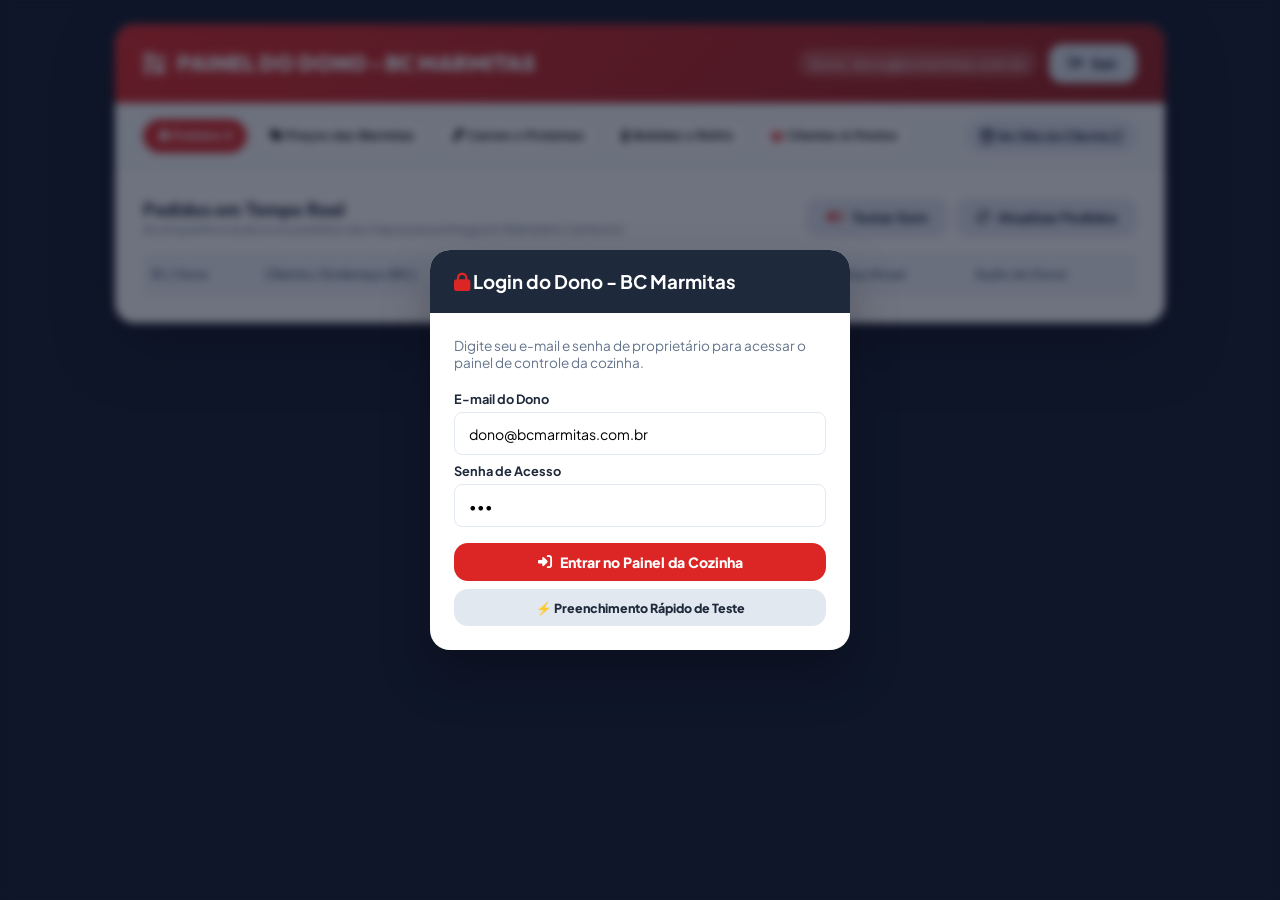
==== commit 68dc2c33: "update admin.html 19:42" ====
--- a/admin.html
+++ b/admin.html
@@ -11,7 +11,7 @@
   <link href="https://fonts.googleapis.com/css2?family=Plus+Jakarta+Sans:wght@400;500;600;700;800&family=Outfit:wght@600;700;800;900&display=swap" rel="stylesheet" />
   <link rel="stylesheet" href="https://cdnjs.cloudflare.com/ajax/libs/font-awesome/6.4.0/css/all.min.css" />
   
-  <link rel="stylesheet" href="styles.css?v=1.4" />
+  <link rel="stylesheet" href="styles.css?v=2.0" />
   <style>
     body {
       background: #0f172a;
@@ -122,7 +122,10 @@
             <h3 style="font-family: var(--font-heading); font-size: 1.15rem; color: var(--color-dark);">Pedidos em Tempo Real</h3>
             <p style="font-size: 0.8rem; color: var(--color-muted);">Acompanhe e avance os pedidos da chapa para entrega em Balneário Camboriú</p>
           </div>
-          <button class="btn btn-secondary btn-sm" onclick="renderAdminPageOrders()"><i class="fa-solid fa-rotate"></i> Atualizar Pedidos</button>
+          <div style="display: flex; gap: 0.5rem;">
+            <button class="btn btn-secondary btn-sm" onclick="playNotificationSound('new_order')"><i class="fa-solid fa-volume-high text-red"></i> Testar Som</button>
+            <button class="btn btn-secondary btn-sm" onclick="renderAdminPageOrders()"><i class="fa-solid fa-rotate"></i> Atualizar Pedidos</button>
+          </div>
         </div>
 
         <div class="orders-table-wrapper">
@@ -441,6 +444,35 @@
       location.reload();
     }
 
+    function playNotificationSound(type = 'new_order') {
+      try {
+        const AudioCtx = window.AudioContext || window.webkitAudioContext;
+        if (!AudioCtx) return;
+        const ctx = new AudioCtx();
+        const now = ctx.currentTime;
+
+        if (type === 'new_order') {
+          // Três notas alegres para a cozinha: E5 -> A5 -> C6
+          const notes = [659.25, 880.00, 1046.50];
+          notes.forEach((freq, idx) => {
+            const osc = ctx.createOscillator();
+            const gain = ctx.createGain();
+            const startTime = now + (idx * 0.15);
+
+            osc.type = 'sine';
+            osc.frequency.setValueAtTime(freq, startTime);
+            gain.gain.setValueAtTime(0.4, startTime);
+            gain.gain.exponentialRampToValueAtTime(0.001, startTime + 0.35);
+
+            osc.connect(gain);
+            gain.connect(ctx.destination);
+            osc.start(startTime);
+            osc.stop(startTime + 0.35);
+          });
+        }
+      } catch(e) {}
+    }
+
     async function loadAdminData() {
       // Orders
       try {
@@ -449,6 +481,7 @@
           const parsed = await res.json();
           if (parsed.length > lastOrdersCount && lastOrdersCount !== 0) {
             showToast(`🔔 NOVO PEDIDO CHEGOU NA COZINHA! (${parsed[0].id})`, 'success');
+            playNotificationSound('new_order');
           }
           lastOrdersCount = parsed.length;
           adminState.orders = parsed;
--- a/styles.css
+++ b/styles.css
@@ -582,7 +582,7 @@
 
 .modal-overlay.active,
 .drawer-overlay.active {
-  display: flex;
+  display: flex !important;
 }
 
 .modal-content {
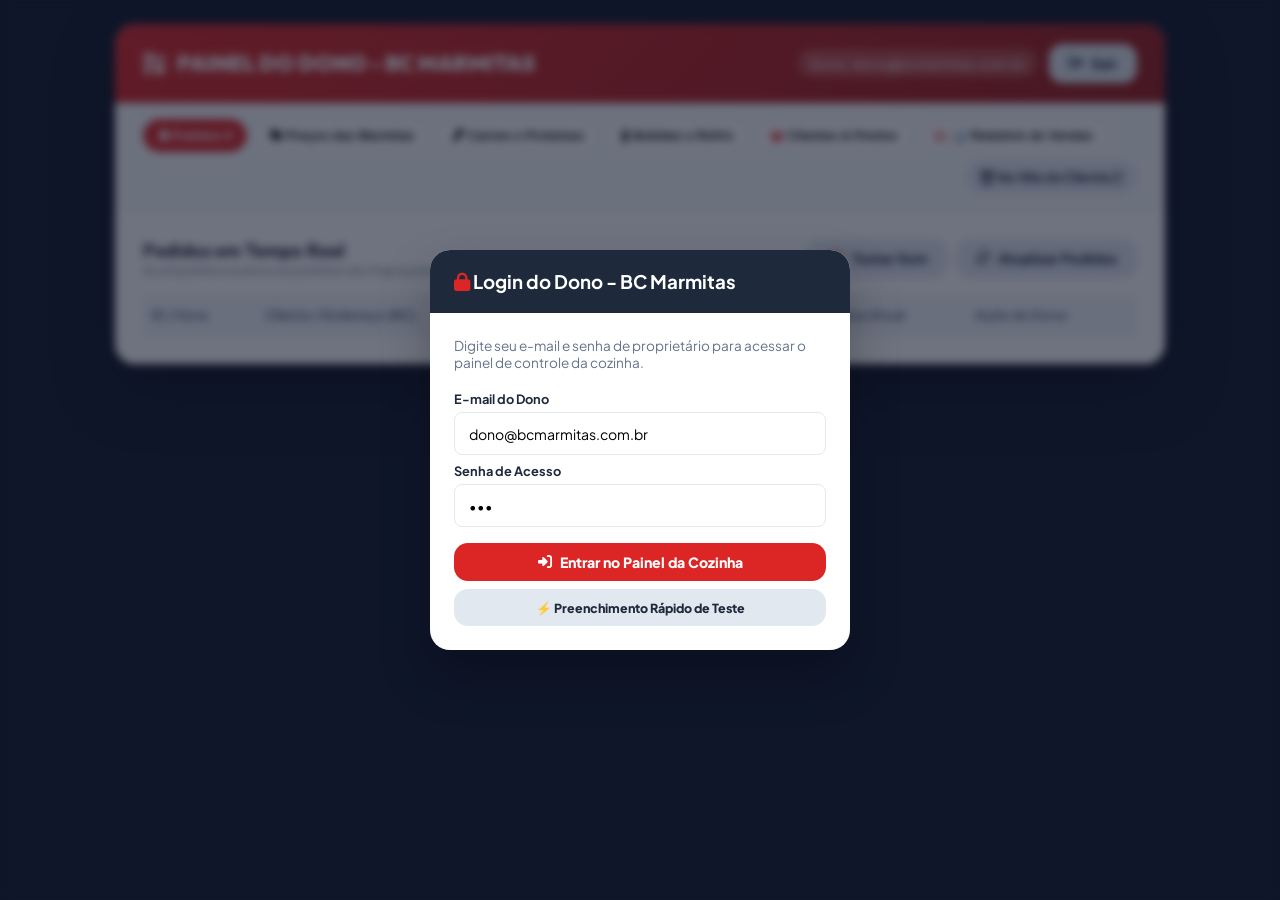
==== commit 18307f81: "update admin.html 08:57" ====
--- a/admin.html
+++ b/admin.html
@@ -107,6 +107,9 @@
       <button type="button" class="partner-tab-btn" id="btn-tab-loyalty" onclick="switchAdminPageTab('loyalty', this)">
         <i class="fa-solid fa-crown text-red"></i> Clientes & Pontos
       </button>
+      <button type="button" class="partner-tab-btn" id="btn-tab-reports" onclick="switchAdminPageTab('reports', this)">
+        <i class="fa-solid fa-chart-line text-red"></i> 📊 Relatório de Vendas
+      </button>
       <a href="index.html" target="_blank" class="partner-tab-btn" style="text-decoration: none; margin-left: auto; background: #e2e8f0; color: #1e293b;">
         <i class="fa-solid fa-store"></i> Ver Site do Cliente <i class="fa-solid fa-arrow-up-right-from-square" style="font-size: 0.7rem;"></i>
       </a>
@@ -341,14 +344,84 @@
             </table>
           </div>
         </div>
-
+      </div>
+
+      <!-- TAB 6: RELATÓRIO DE VENDAS -->
+      <div class="partner-tab-pane" id="pane-admin-reports">
+        <div style="display: flex; justify-content: space-between; align-items: center; margin-bottom: 1rem;">
+          <div>
+            <h3 style="font-family: var(--font-heading); font-size: 1.15rem; color: var(--color-dark);">📊 Relatório Executivo de Vendas</h3>
+            <p style="font-size: 0.8rem; color: var(--color-gray);">Fechamento financeiro e balanço dos pedidos de marmitas</p>
+          </div>
+          <div style="display: flex; gap: 0.5rem;">
+            <select id="report-period-filter" onchange="renderAdminSalesReport()" style="padding: 0.4rem 0.85rem; border-radius: 20px; font-size: 0.82rem; font-weight: 700;">
+              <option value="all" selected>📅 Todo o Período</option>
+              <option value="today">☀️ Hoje</option>
+              <option value="7days">🗓️ Últimos 7 Dias</option>
+            </select>
+            <button class="btn btn-primary btn-sm" onclick="printSalesReport()"><i class="fa-solid fa-print"></i> Imprimir Fechamento</button>
+          </div>
+        </div>
+
+        <!-- CARDS DE METRICAS -->
+        <div style="display: grid; grid-template-columns: repeat(auto-fit, minmax(200px, 1fr)); gap: 1rem; margin-bottom: 1.5rem;">
+          <div style="background: linear-gradient(135deg, #1e293b 0%, #0f172a 100%); color: #ffffff; padding: 1.25rem; border-radius: var(--radius-md); border: 1px solid #ef4444;">
+            <span style="font-size: 0.75rem; text-transform: uppercase; opacity: 0.85;">FATURAMENTO TOTAL</span>
+            <h3 id="report-total-revenue" style="font-size: 1.6rem; font-weight: 900; font-family: var(--font-heading); color: #f87171; margin-top: 0.2rem;">R$ 0,00</h3>
+          </div>
+          <div style="background: #f8fafc; padding: 1.25rem; border-radius: var(--radius-md); border: 1px solid #e2e8f0;">
+            <span style="font-size: 0.75rem; text-transform: uppercase; color: var(--color-gray);">TOTAL DE PEDIDOS</span>
+            <h3 id="report-total-orders" style="font-size: 1.6rem; font-weight: 900; font-family: var(--font-heading); color: var(--color-dark); margin-top: 0.2rem;">0</h3>
+          </div>
+          <div style="background: #f8fafc; padding: 1.25rem; border-radius: var(--radius-md); border: 1px solid #e2e8f0;">
+            <span style="font-size: 0.75rem; text-transform: uppercase; color: var(--color-gray);">TICKET MÉDIO</span>
+            <h3 id="report-avg-ticket" style="font-size: 1.6rem; font-weight: 900; font-family: var(--font-heading); color: var(--color-primary); margin-top: 0.2rem;">R$ 0,00</h3>
+          </div>
+        </div>
+
+        <!-- METRICAS POR FORMA DE PAGAMENTO -->
+        <div style="background: #ffffff; border: 1px solid #e2e8f0; padding: 1.25rem; border-radius: var(--radius-md); margin-bottom: 1.5rem;">
+          <h4 style="font-size: 1rem; color: var(--color-dark); margin-bottom: 1rem;"><i class="fa-solid fa-wallet text-red"></i> Vendas por Forma de Pagamento</h4>
+          <div style="display: flex; gap: 1rem; flex-wrap: wrap;">
+            <div style="flex: 1; background: #f8fafc; padding: 1rem; border-radius: var(--radius-sm); border-left: 4px solid #10b981;">
+              <strong style="display: block; font-size: 0.8rem; color: #64748b;">⚡ PIX (Instantâneo)</strong>
+              <span id="report-pay-pix" style="font-size: 1.2rem; font-weight: 800; color: #0f766e;">R$ 0,00</span>
+            </div>
+            <div style="flex: 1; background: #f8fafc; padding: 1rem; border-radius: var(--radius-sm); border-left: 4px solid #3b82f6;">
+              <strong style="display: block; font-size: 0.8rem; color: #64748b;">💳 Cartão (Débito/Crédito)</strong>
+              <span id="report-pay-card" style="font-size: 1.2rem; font-weight: 800; color: #1d4ed8;">R$ 0,00</span>
+            </div>
+            <div style="flex: 1; background: #f8fafc; padding: 1rem; border-radius: var(--radius-sm); border-left: 4px solid #f59e0b;">
+              <strong style="display: block; font-size: 0.8rem; color: #64748b;">💵 Dinheiro (Espécie)</strong>
+              <span id="report-pay-cash" style="font-size: 1.2rem; font-weight: 800; color: #b45309;">R$ 0,00</span>
+            </div>
+          </div>
+        </div>
+
+        <h4 style="font-size: 1rem; color: var(--color-dark); margin-bottom: 0.75rem;"><i class="fa-solid fa-list text-red"></i> Demonstrativo Detalhado de Vendas</h4>
+        <div class="orders-table-wrapper">
+          <table class="admin-orders-table">
+            <thead>
+              <tr>
+                <th>Data / Hora</th>
+                <th>Pedido / Cliente</th>
+                <th>Pagamento</th>
+                <th>Status</th>
+                <th>Valor Total</th>
+              </tr>
+            </thead>
+            <tbody id="report-table-body">
+              <!-- JS Rendered Report Rows -->
+            </tbody>
+          </table>
+        </div>
       </div>
 
     </div>
   </div>
 
   <!-- MODAL: LOGIN DO DONO SEPARADO -->
-  <div class="modal-overlay active" id="modal-admin-login" style="display: flex;">
+  <div class="modal-overlay" id="modal-admin-login">
     <div class="modal-content" style="max-width: 420px;">
       <div class="modal-header bg-dark">
         <h3><i class="fa-solid fa-lock text-red"></i> Login do Dono - BC Marmitas</h3>
@@ -413,10 +486,16 @@
       const isAuth = sessionStorage.getItem('bc_owner_auth') === 'true';
       const loginModal = document.getElementById('modal-admin-login');
       if (isAuth) {
-        if (loginModal) loginModal.style.display = 'none';
+        if (loginModal) {
+          loginModal.classList.remove('active');
+          loginModal.style.display = 'none';
+        }
         loadAdminData();
       } else {
-        if (loginModal) loginModal.style.display = 'flex';
+        if (loginModal) {
+          loginModal.classList.add('active');
+          loginModal.style.display = 'flex';
+        }
       }
     }
 
@@ -531,6 +610,7 @@
       renderAdminPageDrinks();
       renderAdminPageCustomers();
       renderAdminPageRewards();
+      renderAdminSalesReport();
     }
 
     function renderAdminPageOrdersUI() {
@@ -947,7 +1027,128 @@
         document.getElementById('pane-admin-drinks').classList.add('active');
       } else if (tabName === 'loyalty') {
         document.getElementById('pane-admin-loyalty').classList.add('active');
-      }
+      } else if (tabName === 'reports') {
+        document.getElementById('pane-admin-reports').classList.add('active');
+      }
+    }
+
+    function renderAdminSalesReport() {
+      const filter = document.getElementById('report-period-filter') ? document.getElementById('report-period-filter').value : 'all';
+      
+      let filtered = [...adminState.orders];
+      
+      if (filter === 'today') {
+        filtered = filtered.filter(o => o.date && (o.date.includes('Hoje') || o.date.includes(new Date().toLocaleDateString('pt-BR'))));
+      }
+
+      let totalRev = 0;
+      let totalPix = 0;
+      let totalCard = 0;
+      let totalCash = 0;
+
+      filtered.forEach(o => {
+        const p = parseFloat(o.total) || 0;
+        totalRev += p;
+
+        const method = (o.paymentMethod || '').toLowerCase();
+        if (method.includes('pix')) totalPix += p;
+        else if (method.includes('cartão') || method.includes('card')) totalCard += p;
+        else totalCash += p;
+      });
+
+      const totalOrders = filtered.length;
+      const avgTicket = totalOrders > 0 ? totalRev / totalOrders : 0;
+
+      const revEl = document.getElementById('report-total-revenue');
+      const ordEl = document.getElementById('report-total-orders');
+      const avgEl = document.getElementById('report-avg-ticket');
+      const pixEl = document.getElementById('report-pay-pix');
+      const cardEl = document.getElementById('report-pay-card');
+      const cashEl = document.getElementById('report-pay-cash');
+
+      if (revEl) revEl.innerText = `R$ ${totalRev.toFixed(2).replace('.', ',')}`;
+      if (ordEl) ordEl.innerText = totalOrders;
+      if (avgEl) avgEl.innerText = `R$ ${avgTicket.toFixed(2).replace('.', ',')}`;
+      if (pixEl) pixEl.innerText = `R$ ${totalPix.toFixed(2).replace('.', ',')}`;
+      if (cardEl) cardEl.innerText = `R$ ${totalCard.toFixed(2).replace('.', ',')}`;
+      if (cashEl) cashEl.innerText = `R$ ${totalCash.toFixed(2).replace('.', ',')}`;
+
+      const tbody = document.getElementById('report-table-body');
+      if (!tbody) return;
+
+      if (filtered.length === 0) {
+        tbody.innerHTML = `<tr><td colspan="5" style="text-align: center; color: var(--color-gray);">Nenhuma venda registrada no período selecionado.</td></tr>`;
+        return;
+      }
+
+      tbody.innerHTML = filtered.map(o => {
+        const valNum = parseFloat(o.total) || 0;
+        return `
+          <tr>
+            <td><strong>${o.date || 'Hoje'}</strong></td>
+            <td>
+              <strong style="color: var(--color-primary);">${o.id}</strong><br/>
+              <small>${o.clientName || 'Cliente'}</small>
+            </td>
+            <td><span style="font-weight: 700;">${o.paymentMethod || 'PIX'}</span></td>
+            <td><span style="font-size: 0.8rem; font-weight: 800; color: #166534;">${o.status}</span></td>
+            <td><strong style="color: var(--color-primary); font-size: 1rem;">R$ ${valNum.toFixed(2).replace('.', ',')}</strong></td>
+          </tr>
+        `;
+      }).join('');
+    }
+
+    function printSalesReport() {
+      const rev = document.getElementById('report-total-revenue').innerText;
+      const ord = document.getElementById('report-total-orders').innerText;
+      const avg = document.getElementById('report-avg-ticket').innerText;
+      const pix = document.getElementById('report-pay-pix').innerText;
+      const card = document.getElementById('report-pay-card').innerText;
+      const cash = document.getElementById('report-pay-cash').innerText;
+      const dateStr = new Date().toLocaleString('pt-BR');
+
+      const printWin = window.open('', '', 'width=700,height=900');
+      printWin.document.write(`
+        <html>
+          <head>
+            <title>Fechamento de Caixa - BC MARMITAS</title>
+            <style>
+              body { font-family: sans-serif; padding: 20px; color: #1e293b; }
+              h2 { border-bottom: 2px solid #ef4444; padding-bottom: 8px; color: #991b1b; }
+              .card { background: #f8fafc; border: 1px solid #cbd5e1; padding: 15px; margin-bottom: 15px; border-radius: 8px; }
+              table { width: 100%; border-collapse: collapse; margin-top: 15px; }
+              th, td { border: 1px solid #cbd5e1; padding: 8px; text-align: left; font-size: 13px; }
+              th { background: #f1f5f9; }
+            </style>
+          </head>
+          <body>
+            <h2>🍱 RELATÓRIO DE FECHAMENTO DE CAIXA - BC MARMITAS</h2>
+            <p><strong>Data de Emissão:</strong> \${dateStr}</p>
+            
+            <div class="card">
+              <h3>Balanço Geral</h3>
+              <p><strong>Faturamento Total:</strong> \${rev}</p>
+              <p><strong>Total de Pedidos:</strong> \${ord}</p>
+              <p><strong>Ticket Médio:</strong> \${avg}</p>
+            </div>
+
+            <div class="card">
+              <h3>Vendas por Pagamento</h3>
+              <p><strong>PIX:</strong> \${pix}</p>
+              <p><strong>Cartão:</strong> \${card}</p>
+              <p><strong>Dinheiro:</strong> \${cash}</p>
+            </div>
+
+            <p style="text-align: center; margin-top: 30px; font-size: 12px; color: #64748b;">BC MARMITAS - Balneário Camboriú / SC</p>
+          </body>
+        </html>
+      `);
+      printWin.document.close();
+      printWin.focus();
+      setTimeout(() => {
+        printWin.print();
+        printWin.close();
+      }, 250);
     }
 
     function showToast(msg, type = 'info') {
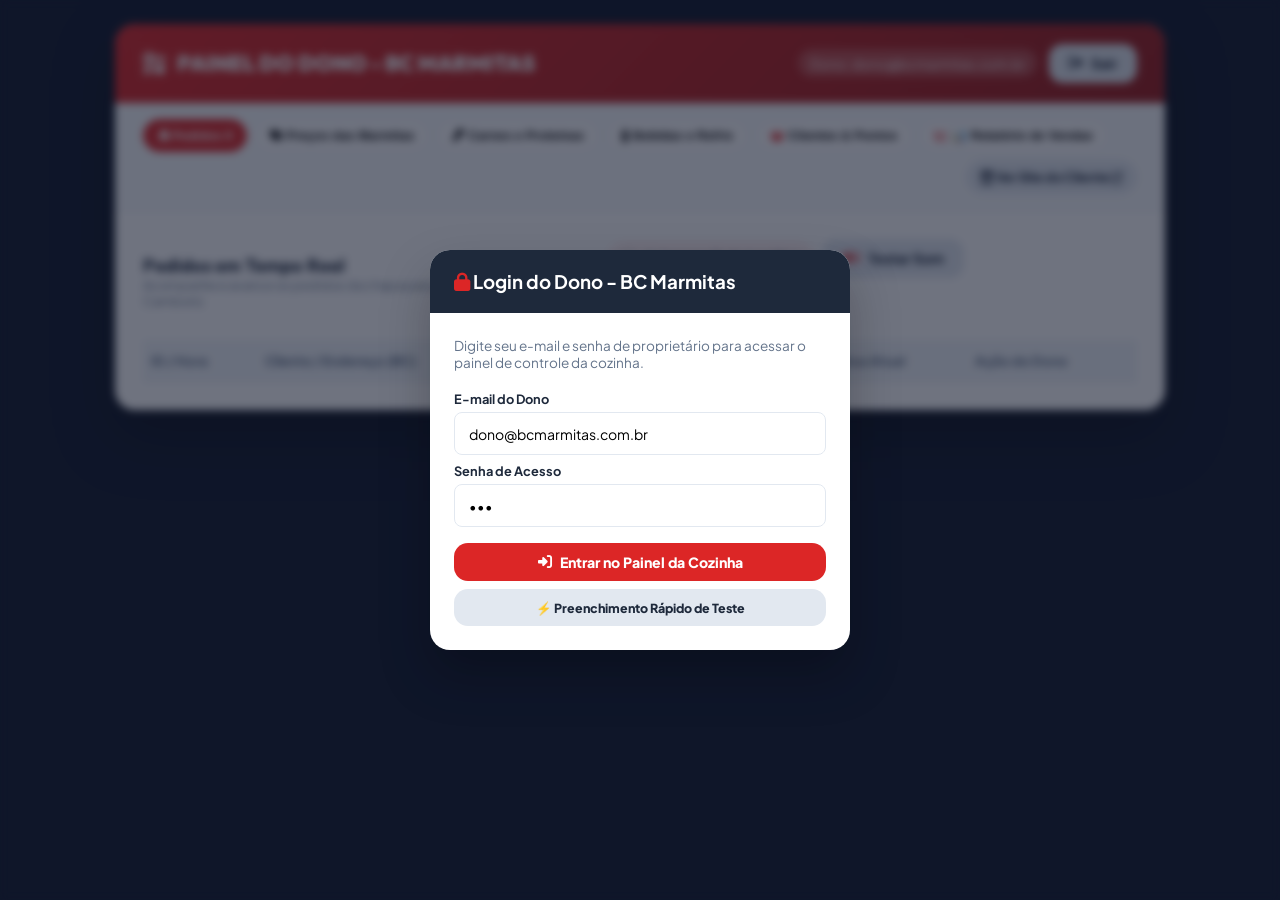
==== commit 3dbaa9be: "update admin.html 09:24" ====
--- a/admin.html
+++ b/admin.html
@@ -125,7 +125,11 @@
             <h3 style="font-family: var(--font-heading); font-size: 1.15rem; color: var(--color-dark);">Pedidos em Tempo Real</h3>
             <p style="font-size: 0.8rem; color: var(--color-muted);">Acompanhe e avance os pedidos da chapa para entrega em Balneário Camboriú</p>
           </div>
-          <div style="display: flex; gap: 0.5rem;">
+          <div style="display: flex; gap: 0.5rem; align-items: center; flex-wrap: wrap;">
+            <label style="display: flex; align-items: center; gap: 0.4rem; font-size: 0.8rem; font-weight: 700; background: #fef2f2; padding: 0.4rem 0.8rem; border-radius: 20px; border: 1px solid #fecaca; cursor: pointer;">
+              <input type="checkbox" id="auto-print-toggle" onchange="toggleAutoPrintPreference(this)" />
+              <span>🖨️ Impressão Automática</span>
+            </label>
             <button class="btn btn-secondary btn-sm" onclick="playNotificationSound('new_order')"><i class="fa-solid fa-volume-high text-red"></i> Testar Som</button>
             <button class="btn btn-secondary btn-sm" onclick="renderAdminPageOrders()"><i class="fa-solid fa-rotate"></i> Atualizar Pedidos</button>
           </div>
@@ -455,6 +459,27 @@
     </div>
   </div>
 
+  <!-- MODAL: DETALHES DO PEDIDO / CUPOM DA LOJA -->
+  <div class="modal-overlay" id="modal-admin-order-details">
+    <div class="modal-content" style="max-width: 520px;">
+      <div class="modal-header bg-dark">
+        <h3><i class="fa-solid fa-receipt text-red"></i> Detalhes do Pedido - Cozinha</h3>
+        <button class="btn-close-modal" onclick="closeAdminOrderDetailsModal()"><i class="fa-solid fa-xmark"></i></button>
+      </div>
+      <div class="modal-body" id="admin-order-details-body" style="padding: 1.25rem;">
+        <!-- JS Rendered Details -->
+      </div>
+      <div class="modal-footer" style="padding: 1rem 1.25rem; display: flex; flex-direction: column; gap: 0.5rem; background: #fff;">
+        <button class="btn btn-primary btn-full" onclick="printAdminCurrentOrderTicket()">
+          <i class="fa-solid fa-print"></i> Imprimir Cupom Não Fiscal
+        </button>
+        <button class="btn btn-secondary btn-full" onclick="sendAdminCurrentOrderWhatsApp()">
+          <i class="fa-brands fa-whatsapp"></i> Enviar Mensagem WhatsApp
+        </button>
+      </div>
+    </div>
+  </div>
+
   <!-- Toast Notification Container -->
   <div class="toast-container" id="toast-container"></div>
 
@@ -561,6 +586,9 @@
           if (parsed.length > lastOrdersCount && lastOrdersCount !== 0) {
             showToast(`🔔 NOVO PEDIDO CHEGOU NA COZINHA! (${parsed[0].id})`, 'success');
             playNotificationSound('new_order');
+            if (isAutoPrintEnabled()) {
+              printAdminOrderTicketById(parsed[0].id);
+            }
           }
           lastOrdersCount = parsed.length;
           adminState.orders = parsed;
@@ -625,24 +653,51 @@
         return;
       }
 
-      body.innerHTML = adminState.orders.map(o => `
-        <tr>
-          <td><strong>${o.id}</strong><br/><small style="color: var(--color-muted);">${o.date}</small></td>
-          <td><strong>${o.clientName}</strong><br/><small>${o.address}</small></td>
-          <td>${o.items}</td>
-          <td><strong class="text-red">R$ ${o.total.toFixed(2).replace('.', ',')}</strong></td>
-          <td>
-            <span class="status-pill ${o.status === 'ENTREGUE' ? 'status-delivered' : 'status-pending'}">
-              ${o.status === 'EM_PREPARO' ? '🍳 No Fogão' : (o.status === 'SAIU_ENTREGA' ? '🛵 Saiu p/ Entrega' : '✅ Entregue')}
-            </span>
-          </td>
-          <td>
-            <button class="btn btn-secondary btn-sm" onclick="advanceAdminOrder('${o.id}')">
-              <i class="fa-solid fa-angles-right"></i> Avançar Status
-            </button>
-          </td>
-        </tr>
-      `).join('');
+      body.innerHTML = adminState.orders.map(o => {
+        let badgeClass = 'status-pending';
+        let statusLabel = '🍳 No Fogão';
+        if (o.status === 'SAIU_ENTREGA') {
+          badgeClass = 'status-delivering';
+          statusLabel = '🛵 Saiu p/ Entrega';
+        } else if (o.status === 'ENTREGUE') {
+          badgeClass = 'status-delivered';
+          statusLabel = '🎉 Entregue';
+        }
+
+        const priceNum = parseFloat(o.total) || 0;
+
+        return `
+          <tr>
+            <td>
+              <strong style="color: var(--color-primary); cursor: pointer;" onclick="openAdminOrderDetailsModal('${o.id}')" title="Clique para ver detalhes">${o.id}</strong><br/>
+              <small style="color: var(--color-muted);">${o.date || ''}</small>
+            </td>
+            <td>
+              <strong>${o.clientName || 'Cliente'}</strong><br/>
+              <small style="color: var(--color-muted);">${o.address}</small><br/>
+              <small style="color: var(--color-primary); font-weight: 700;">📱 ${o.clientPhone || 'Não informado'}</small>
+            </td>
+            <td>
+              <div style="font-size: 0.82rem; font-weight: 600; max-height: 80px; overflow-y: auto;">${o.items}</div>
+              <button class="btn btn-secondary btn-sm margin-top-sm" style="font-size: 0.72rem; padding: 2px 8px;" onclick="openAdminOrderDetailsModal('${o.id}')">
+                <i class="fa-solid fa-eye text-red"></i> Ver Completo
+              </button>
+            </td>
+            <td><strong style="color: var(--color-primary);">R$ ${priceNum.toFixed(2).replace('.', ',')}</strong></td>
+            <td><span class="status-pill ${badgeClass}">${statusLabel}</span></td>
+            <td>
+              <div style="display: flex; flex-direction: column; gap: 4px;">
+                <button class="btn btn-secondary btn-sm" style="font-size: 0.75rem;" onclick="openAdminOrderDetailsModal('${o.id}')">
+                  <i class="fa-solid fa-print text-red"></i> Ver / Imprimir
+                </button>
+                <button class="btn btn-secondary btn-sm" onclick="advanceAdminOrder('${o.id}')">
+                  <i class="fa-solid fa-angles-right"></i> Avançar Status
+                </button>
+              </div>
+            </td>
+          </tr>
+        `;
+      }).join('');
     }
 
     function renderAdminPageOrders() {
@@ -1151,6 +1206,148 @@
       }, 250);
     }
 
+    let currentAdminSelectedOrder = null;
+
+    function isAutoPrintEnabled() {
+      return localStorage.getItem('auto_print_enabled') === 'true';
+    }
+
+    function toggleAutoPrintPreference(chk) {
+      localStorage.setItem('auto_print_enabled', chk.checked ? 'true' : 'false');
+      showToast(chk.checked ? '🖨️ Impressão Automática ATIVADA!' : 'Impressão Automática Desativada.', 'info');
+    }
+
+    function openAdminOrderDetailsModal(orderId) {
+      const order = adminState.orders.find(o => o.id === orderId);
+      if (!order) return;
+
+      currentAdminSelectedOrder = order;
+      const body = document.getElementById('admin-order-details-body');
+      if (!body) return;
+
+      const priceNum = parseFloat(order.total) || 0;
+
+      body.innerHTML = `
+        <div id="admin-printable-ticket" style="background: #ffffff; border: 2px dashed #cbd5e1; padding: 1.25rem; border-radius: var(--radius-sm); font-family: 'Courier New', Courier, monospace; color: #0f172a;">
+          <div style="text-align: center; border-bottom: 2px dashed #94a3b8; padding-bottom: 0.75rem; margin-bottom: 0.75rem;">
+            <h3 style="font-size: 1.15rem; font-weight: 900; margin-bottom: 2px;">🍱 BC MARMITAS - COMPROVANTE COZINHA</h3>
+            <p style="font-size: 0.75rem;">Balneário Camboriú - SC</p>
+          </div>
+
+          <div style="font-size: 0.82rem; border-bottom: 1px dashed #cbd5e1; padding-bottom: 0.5rem; margin-bottom: 0.5rem;">
+            <div><strong>PEDIDO Nº:</strong> <span style="font-size: 1.1rem; font-weight: 900; color: #dc2626;">${order.id}</span></div>
+            <div><strong>DATA/HORA:</strong> ${order.date || 'Hoje'}</div>
+            <div><strong>STATUS:</strong> <span style="font-weight: 800; color: #dc2626;">${order.status}</span></div>
+          </div>
+
+          <div style="font-size: 0.82rem; border-bottom: 1px dashed #cbd5e1; padding-bottom: 0.5rem; margin-bottom: 0.5rem;">
+            <div><strong>CLIENTE:</strong> ${order.clientName || 'Cliente'}</div>
+            <div><strong>TELEFONE:</strong> 📱 ${order.clientPhone || 'Não informado'}</div>
+            <div><strong>ENDEREÇO:</strong> 📍 ${order.address}</div>
+          </div>
+
+          <div style="font-size: 0.82rem; border-bottom: 1px dashed #cbd5e1; padding-bottom: 0.5rem; margin-bottom: 0.5rem;">
+            <div style="font-weight: 900; margin-bottom: 6px; font-size: 0.9rem; color: #991b1b;">📋 DETALHES DAS MARMITAS:</div>
+            <div style="white-space: pre-wrap; font-size: 0.82rem; line-height: 1.5; background: #fef2f2; padding: 0.75rem; border-radius: 6px; border: 1px solid #fecaca; font-family: sans-serif;">${order.items}</div>
+          </div>
+
+          <div style="font-size: 0.9rem; font-weight: 900; display: flex; justify-content: space-between; border-bottom: 2px dashed #94a3b8; padding-bottom: 0.5rem; margin-bottom: 0.5rem;">
+            <span>FORMA DE PAGO: ${order.paymentMethod || 'PIX'}</span>
+            <span style="color: #dc2626; font-size: 1.1rem;">TOTAL: R$ ${priceNum.toFixed(2).replace('.', ',')}</span>
+          </div>
+
+          <div style="text-align: center; font-size: 0.75rem; color: #64748b; margin-top: 0.5rem;">
+            <span>BC MARMITAS • Balneário Camboriú</span>
+          </div>
+        </div>
+      `;
+
+      const modal = document.getElementById('modal-admin-order-details');
+      if (modal) {
+        modal.classList.add('active');
+        modal.style.display = 'flex';
+      }
+    }
+
+    function closeAdminOrderDetailsModal() {
+      const modal = document.getElementById('modal-admin-order-details');
+      if (modal) {
+        modal.classList.remove('active');
+        modal.style.display = 'none';
+      }
+    }
+
+    function printAdminCurrentOrderTicket() {
+      if (!currentAdminSelectedOrder) return;
+      printAdminOrderTicketById(currentAdminSelectedOrder.id);
+    }
+
+    function printAdminOrderTicketById(orderId) {
+      const order = adminState.orders.find(o => o.id === orderId);
+      if (!order) return;
+
+      const priceNum = parseFloat(order.total) || 0;
+
+      const printWin = window.open('', '', 'width=420,height=650');
+      printWin.document.write(`
+        <html>
+          <head>
+            <title>Cupom Cozinha - \${order.id}</title>
+            <style>
+              body { font-family: monospace; padding: 12px; margin: 0; color: #000; }
+              @media print { @page { margin: 0; size: auto; } }
+            </style>
+          </head>
+          <body>
+            <div style="text-align: center; border-bottom: 2px dashed #000; padding-bottom: 8px; margin-bottom: 8px;">
+              <h3 style="margin: 0; font-size: 16px;">🍱 BC MARMITAS - VIA COZINHA</h3>
+              <p style="margin: 2px 0; font-size: 11px;">Balneário Camboriú - SC</p>
+            </div>
+            <div style="font-size: 12px; margin-bottom: 8px;">
+              <div><b>PEDIDO Nº: \${order.id}</b></div>
+              <div>Data/Hora: \${order.date || 'Hoje'}</div>
+              <div>Cliente: \${order.clientName || 'Cliente'}</div>
+              <div>Tel: \${order.clientPhone || 'Não informado'}</div>
+              <div>Endereço: \${order.address}</div>
+            </div>
+            <div style="font-size: 12px; border-top: 1px dashed #000; border-bottom: 1px dashed #000; padding: 8px 0; margin-bottom: 8px;">
+              <b>DETALHES DO PEDIDO:</b><br/>
+              <p style="white-space: pre-wrap; font-family: sans-serif; font-size: 12px; margin: 4px 0;">\${order.items}</p>
+            </div>
+            <div style="font-size: 13px; font-weight: bold;">
+              PAGAMENTO: \${order.paymentMethod || 'PIX'}<br/>
+              TOTAL PAGO: R$ \${priceNum.toFixed(2).replace('.', ',')}
+            </div>
+          </body>
+        </html>
+      `);
+      printWin.document.close();
+      printWin.focus();
+      setTimeout(() => {
+        printWin.print();
+        printWin.close();
+      }, 300);
+    }
+
+    function sendAdminCurrentOrderWhatsApp() {
+      if (!currentAdminSelectedOrder) return;
+      const o = currentAdminSelectedOrder;
+      const priceNum = parseFloat(o.total) || 0;
+
+      const msg = `*🍱 BC MARMITAS - BALNEÁRIO CAMBORIÚ*%0A` +
+        `Olá \${o.clientName}! Seu pedido *\${o.id}* no valor de R$ \${priceNum.toFixed(2).replace('.', ',')} está no fogão sendo preparado com carinho! 🍱❤️`;
+
+      const phone = o.clientPhone ? o.clientPhone.replace(/\D/g, '') : '5547999999999';
+      window.open(`https://api.whatsapp.com/send?phone=\${phone}&text=\${msg}`, '_blank');
+    }
+
+    document.addEventListener('DOMContentLoaded', () => {
+      setTimeout(() => {
+        const toggle = document.getElementById('auto-print-toggle');
+        if (toggle) toggle.checked = isAutoPrintEnabled();
+      }, 500);
+    });
+
     function showToast(msg, type = 'info') {
       const container = document.getElementById('toast-container');
       if (!container) return;
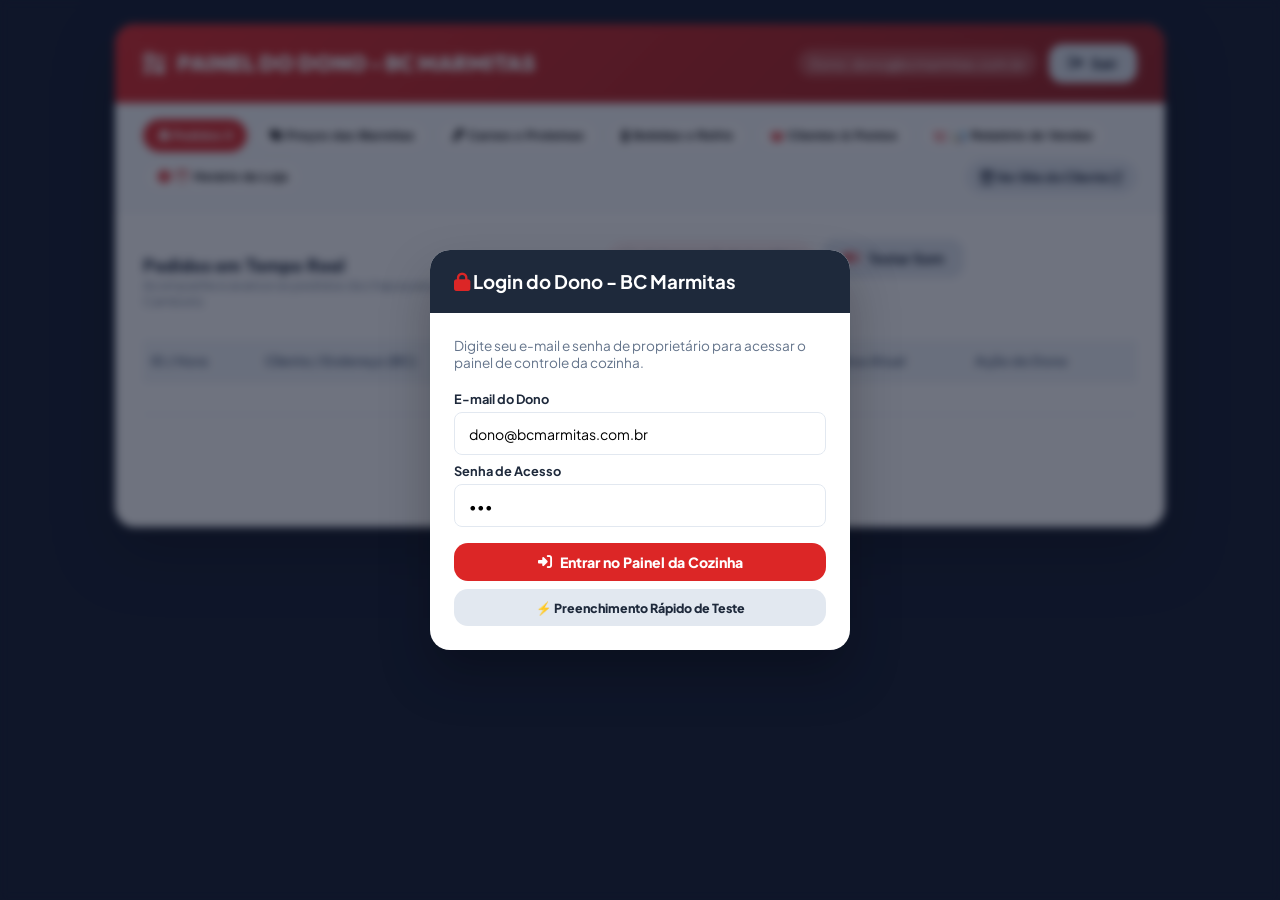
==== commit 37f2569e: "update admin.html 00:18" ====
--- a/admin.html
+++ b/admin.html
@@ -110,6 +110,9 @@
       <button type="button" class="partner-tab-btn" id="btn-tab-reports" onclick="switchAdminPageTab('reports', this)">
         <i class="fa-solid fa-chart-line text-red"></i> 📊 Relatório de Vendas
       </button>
+      <button type="button" class="partner-tab-btn" id="btn-tab-hours" onclick="switchAdminPageTab('hours', this)">
+        <i class="fa-solid fa-clock text-red"></i> ⏰ Horário da Loja
+      </button>
       <a href="index.html" target="_blank" class="partner-tab-btn" style="text-decoration: none; margin-left: auto; background: #e2e8f0; color: #1e293b;">
         <i class="fa-solid fa-store"></i> Ver Site do Cliente <i class="fa-solid fa-arrow-up-right-from-square" style="font-size: 0.7rem;"></i>
       </a>
@@ -421,6 +424,72 @@
         </div>
       </div>
 
+      <!-- TAB 7: HORÁRIO DE FUNCIONAMENTO DA LOJA -->
+      <div class="partner-tab-pane" id="pane-admin-hours">
+        <div style="max-width: 650px; background: #fff5f5; padding: 1.5rem; border-radius: var(--radius-md); border: 1px solid #fed7d7;">
+          <h3 style="font-family: var(--font-heading); font-size: 1.2rem; color: var(--color-dark); margin-bottom: 0.25rem;">⏰ Configurar Horário de Funcionamento</h3>
+          <p style="font-size: 0.82rem; color: var(--color-gray); margin-bottom: 1.25rem;">Defina os dias, horários de abertura/fechamento e se o restaurante está aberto ou fechado para pedidos.</p>
+
+          <form onsubmit="handleAdminSaveStoreHours(event)">
+            <!-- STATUS MANUAL OVERRIDE -->
+            <div style="background: #ffffff; padding: 1rem; border-radius: 8px; border: 1px solid #cbd5e1; margin-bottom: 1.25rem;">
+              <label style="font-weight: 800; font-size: 0.9rem; display: block; margin-bottom: 0.5rem; color: var(--color-dark);">Status Atual do Restaurante (Modo):</label>
+              <div style="display: flex; gap: 1rem; flex-wrap: wrap;">
+                <label style="display: flex; align-items: center; gap: 0.4rem; font-weight: 700; font-size: 0.85rem; cursor: pointer; color: #16a34a;">
+                  <input type="radio" name="store-manual-status" value="open" /> 🟢 Forçar ABERTO Agora
+                </label>
+                <label style="display: flex; align-items: center; gap: 0.4rem; font-weight: 700; font-size: 0.85rem; cursor: pointer; color: #dc2626;">
+                  <input type="radio" name="store-manual-status" value="closed" /> 🔴 Forçar FECHADO Agora
+                </label>
+                <label style="display: flex; align-items: center; gap: 0.4rem; font-weight: 700; font-size: 0.85rem; cursor: pointer; color: #2563eb;">
+                  <input type="radio" name="store-manual-status" value="auto" checked /> ⚙️ Automático (Conforme Horário)
+                </label>
+              </div>
+            </div>
+
+            <!-- HORÁRIOS -->
+            <div style="display: grid; grid-template-columns: 1fr 1fr; gap: 1rem; margin-bottom: 1.25rem;">
+              <div class="form-group">
+                <label for="store-open-time" style="font-weight: 700;">Horário de Abertura</label>
+                <input type="time" id="store-open-time" value="11:00" required />
+              </div>
+              <div class="form-group">
+                <label for="store-close-time" style="font-weight: 700;">Horário de Fechamento</label>
+                <input type="time" id="store-close-time" value="23:00" required />
+              </div>
+            </div>
+
+            <!-- DIAS DA SEMANA -->
+            <div class="form-group margin-top-sm" style="margin-bottom: 1.25rem;">
+              <label style="font-weight: 700; display: block; margin-bottom: 0.5rem;">Dias em que o Restaurante Abre:</label>
+              <div style="display: flex; gap: 0.75rem; flex-wrap: wrap;">
+                <label><input type="checkbox" name="store-days" value="0" checked /> Dom</label>
+                <label><input type="checkbox" name="store-days" value="1" checked /> Seg</label>
+                <label><input type="checkbox" name="store-days" value="2" checked /> Ter</label>
+                <label><input type="checkbox" name="store-days" value="3" checked /> Qua</label>
+                <label><input type="checkbox" name="store-days" value="4" checked /> Qui</label>
+                <label><input type="checkbox" name="store-days" value="5" checked /> Sex</label>
+                <label><input type="checkbox" name="store-days" value="6" checked /> Sáb</label>
+              </div>
+            </div>
+
+            <!-- MENSAGEM DE LOJA FECHADA -->
+            <div class="form-group margin-top-sm" style="margin-bottom: 1.25rem;">
+              <label for="store-closed-msg" style="font-weight: 700;">Mensagem Exibida Quando o Restaurante Estiver Fechado:</label>
+              <textarea id="store-closed-msg" rows="3" required></textarea>
+            </div>
+
+            <button type="submit" class="btn btn-primary btn-red btn-full">
+              <i class="fa-solid fa-floppy-disk"></i> Salvar Configurações de Horário
+            </button>
+          </form>
+        </div>
+      </div>
+      <!-- FOOTER DIREITOS AUTORAIS -->
+      <footer style="text-align: center; padding: 1.5rem 1rem; font-size: 0.78rem; color: #64748b; border-top: 1px solid #e2e8f0; margin-top: 2rem;">
+        <p>© 2026 BC Marmitas • Todos os direitos reservados</p>
+        <p style="margin-top: 0.25rem; font-weight: 700; color: #dc2626;">Desenvolvido por Eliéder Vicente</p>
+      </footer>
     </div>
   </div>
 
@@ -595,6 +664,68 @@
         }
       } catch(e) {}
 
+    function renderAdminStoreHoursUI() {
+      if (!adminState.storeHours) return;
+      const sh = adminState.storeHours;
+
+      const radios = document.querySelectorAll('input[name="store-manual-status"]');
+      radios.forEach(r => {
+        if (r.value === (sh.manualStatus || 'auto')) r.checked = true;
+      });
+
+      const openEl = document.getElementById('store-open-time');
+      const closeEl = document.getElementById('store-close-time');
+      if (openEl) openEl.value = sh.openTime || '11:00';
+      if (closeEl) closeEl.value = sh.closeTime || '23:00';
+
+      const dayCheckboxes = document.querySelectorAll('input[name="store-days"]');
+      const daysOpen = sh.daysOpen || [0,1,2,3,4,5,6];
+      dayCheckboxes.forEach(cb => {
+        cb.checked = daysOpen.map(Number).includes(parseInt(cb.value));
+      });
+
+      const msgEl = document.getElementById('store-closed-msg');
+      if (msgEl) msgEl.value = sh.closedMessage || '🔴 Restaurante Fechado no Momento! Nosso horário de funcionamento é das 11:00 às 23:00. Fique à vontade para olhar nosso cardápio!';
+    }
+
+    async function handleAdminSaveStoreHours(e) {
+      e.preventDefault();
+      const statusRadio = document.querySelector('input[name="store-manual-status"]:checked');
+      const manualStatus = statusRadio ? statusRadio.value : 'auto';
+
+      const openTime = document.getElementById('store-open-time').value || '11:00';
+      const closeTime = document.getElementById('store-close-time').value || '23:00';
+
+      const dayCheckboxes = document.querySelectorAll('input[name="store-days"]:checked');
+      const daysOpen = Array.from(dayCheckboxes).map(cb => parseInt(cb.value));
+
+      const closedMessage = document.getElementById('store-closed-msg').value.trim();
+
+      const payload = {
+        manualStatus,
+        openTime,
+        closeTime,
+        daysOpen,
+        closedMessage
+      };
+
+      try {
+        const res = await fetch('/api/store-hours', {
+          method: 'POST',
+          headers: { 'Content-Type': 'application/json' },
+          body: JSON.stringify(payload)
+        });
+        if (res.ok) {
+          adminState.storeHours = payload;
+          showToast('⏰ Configurações de horário de funcionamento salvas com sucesso!', 'success');
+        } else {
+          showToast('Erro ao salvar horário de funcionamento.', 'danger');
+        }
+      } catch(err) {
+        showToast('Erro ao conectar com o servidor.', 'danger');
+      }
+    }
+
       // Proteins
       try {
         const resP = await fetch('/api/proteins');
@@ -631,6 +762,15 @@
       try {
         const resR = await fetch('/api/rewards');
         if (resR.ok) adminState.rewards = await resR.json();
+      } catch(e) {}
+
+      // Store Hours
+      try {
+        const resH = await fetch('/api/store-hours');
+        if (resH.ok) {
+          adminState.storeHours = await resH.json();
+          renderAdminStoreHoursUI();
+        }
       } catch(e) {}
 
       renderAdminPageOrdersUI();
